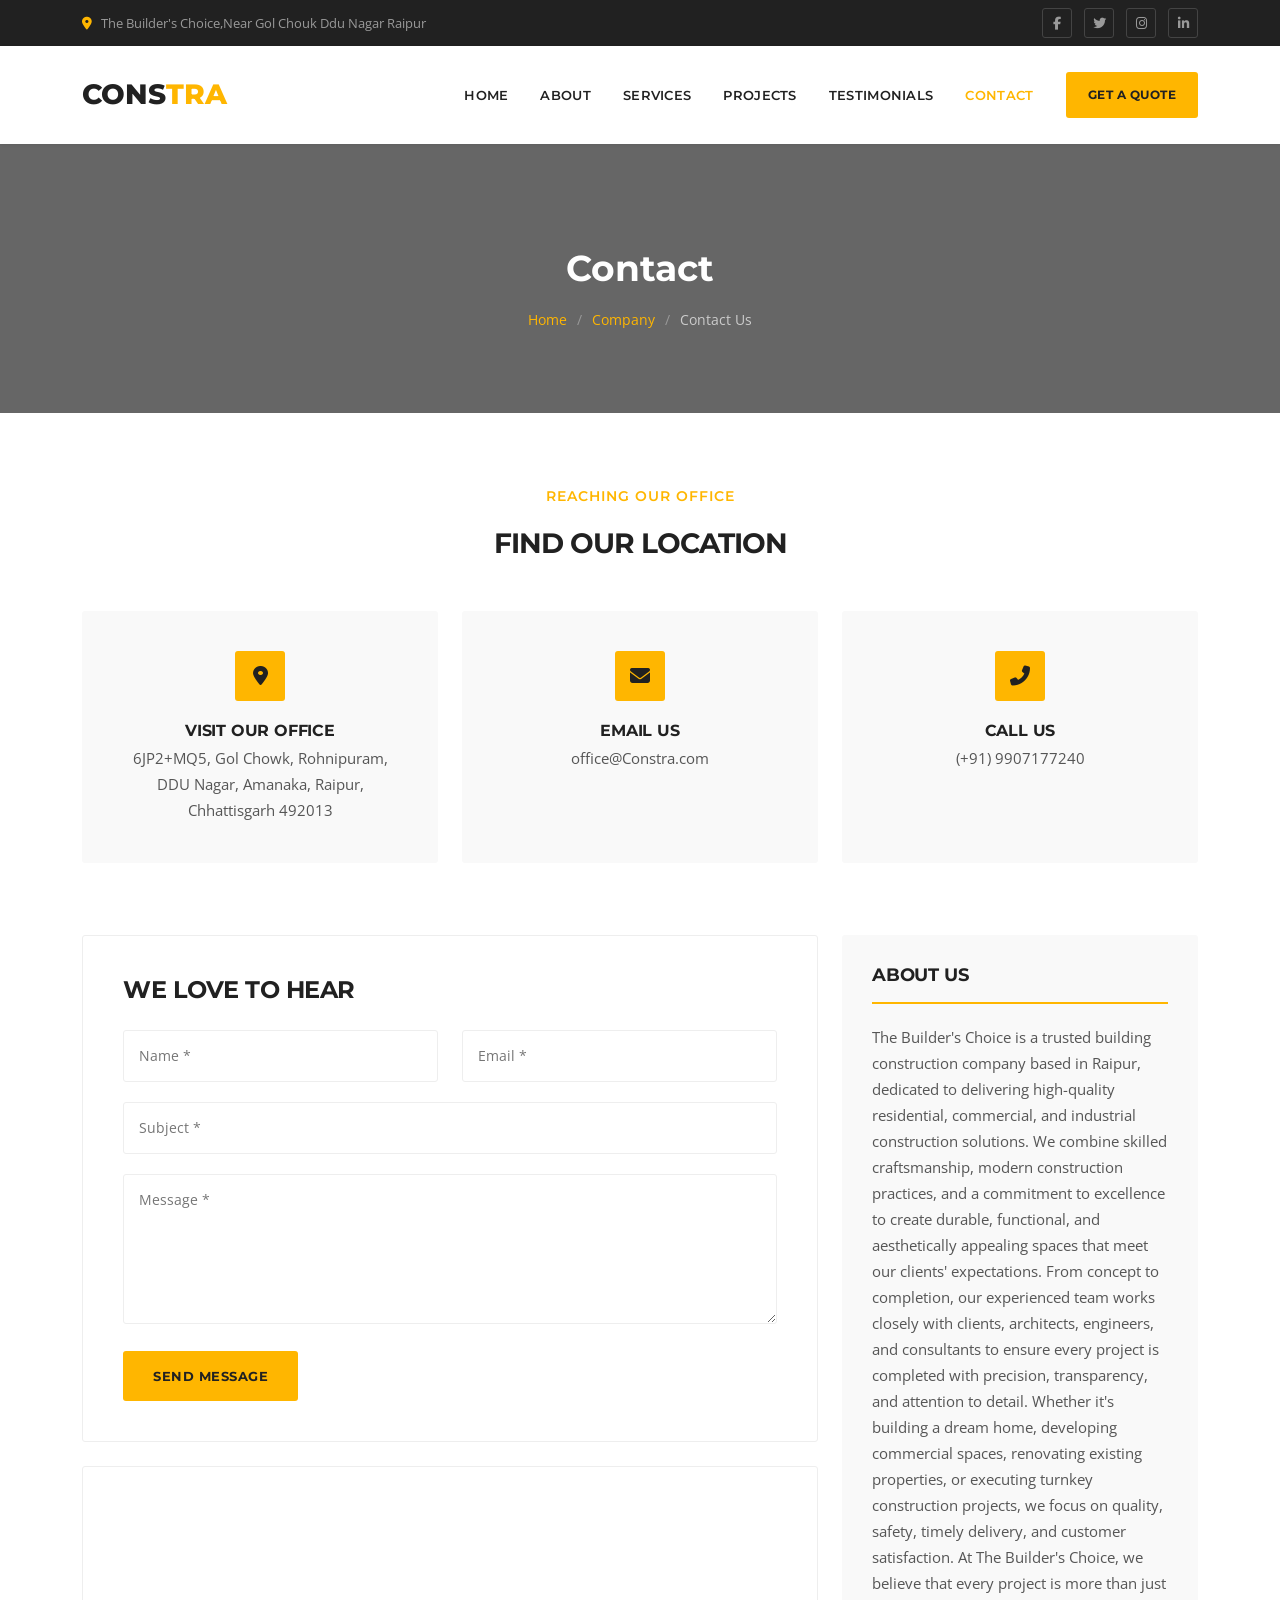
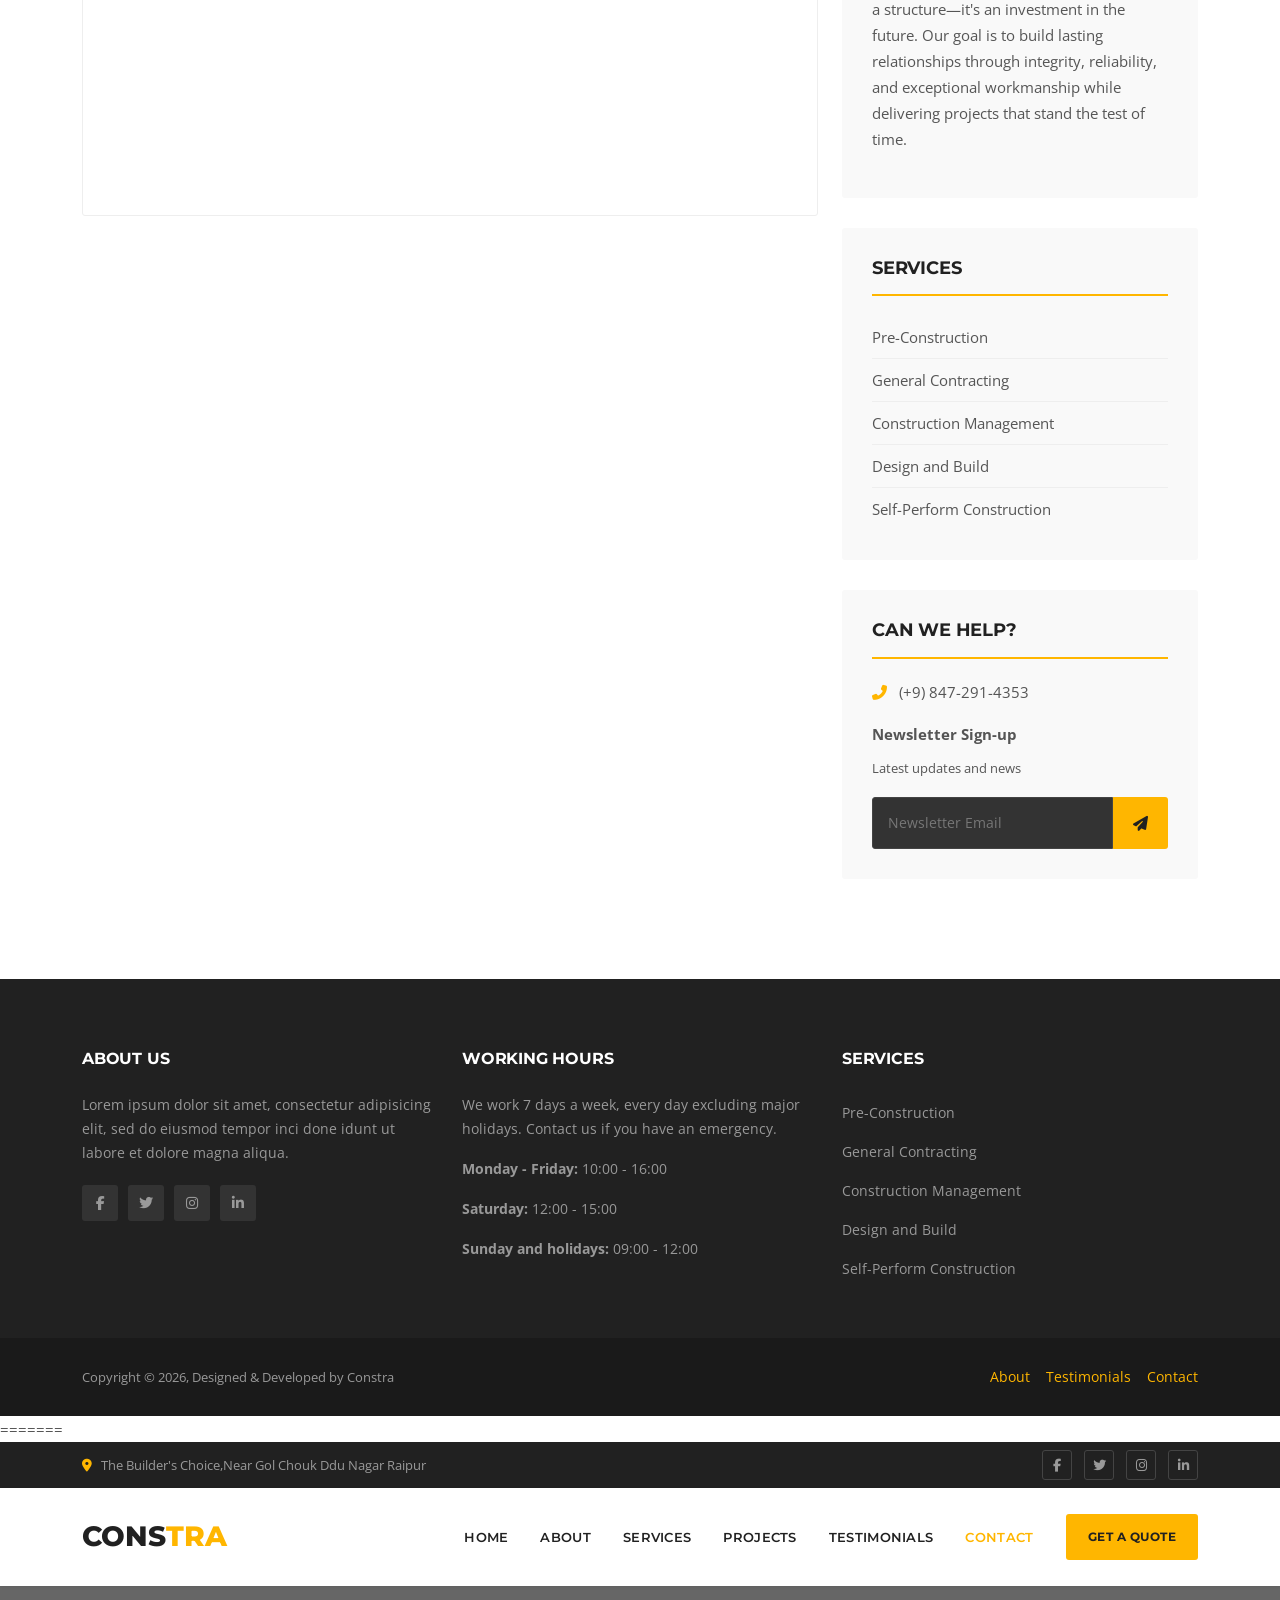
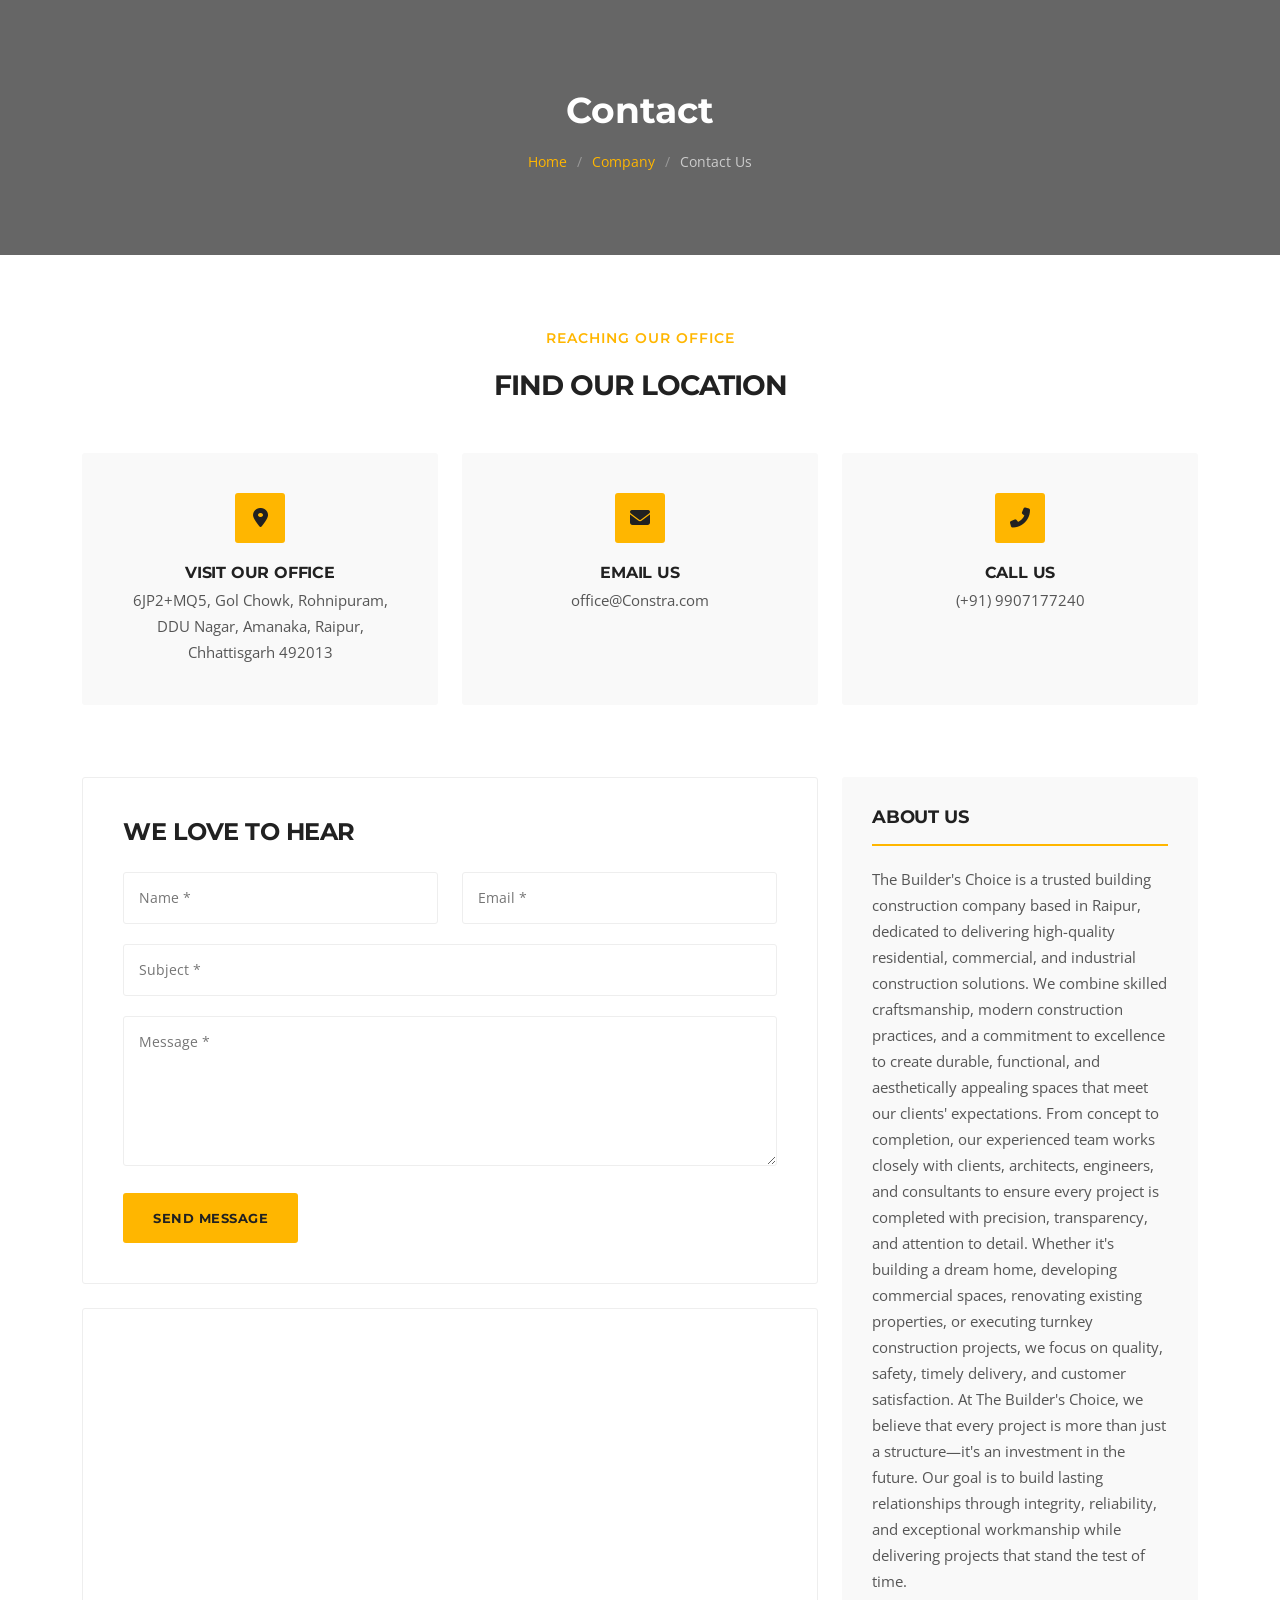
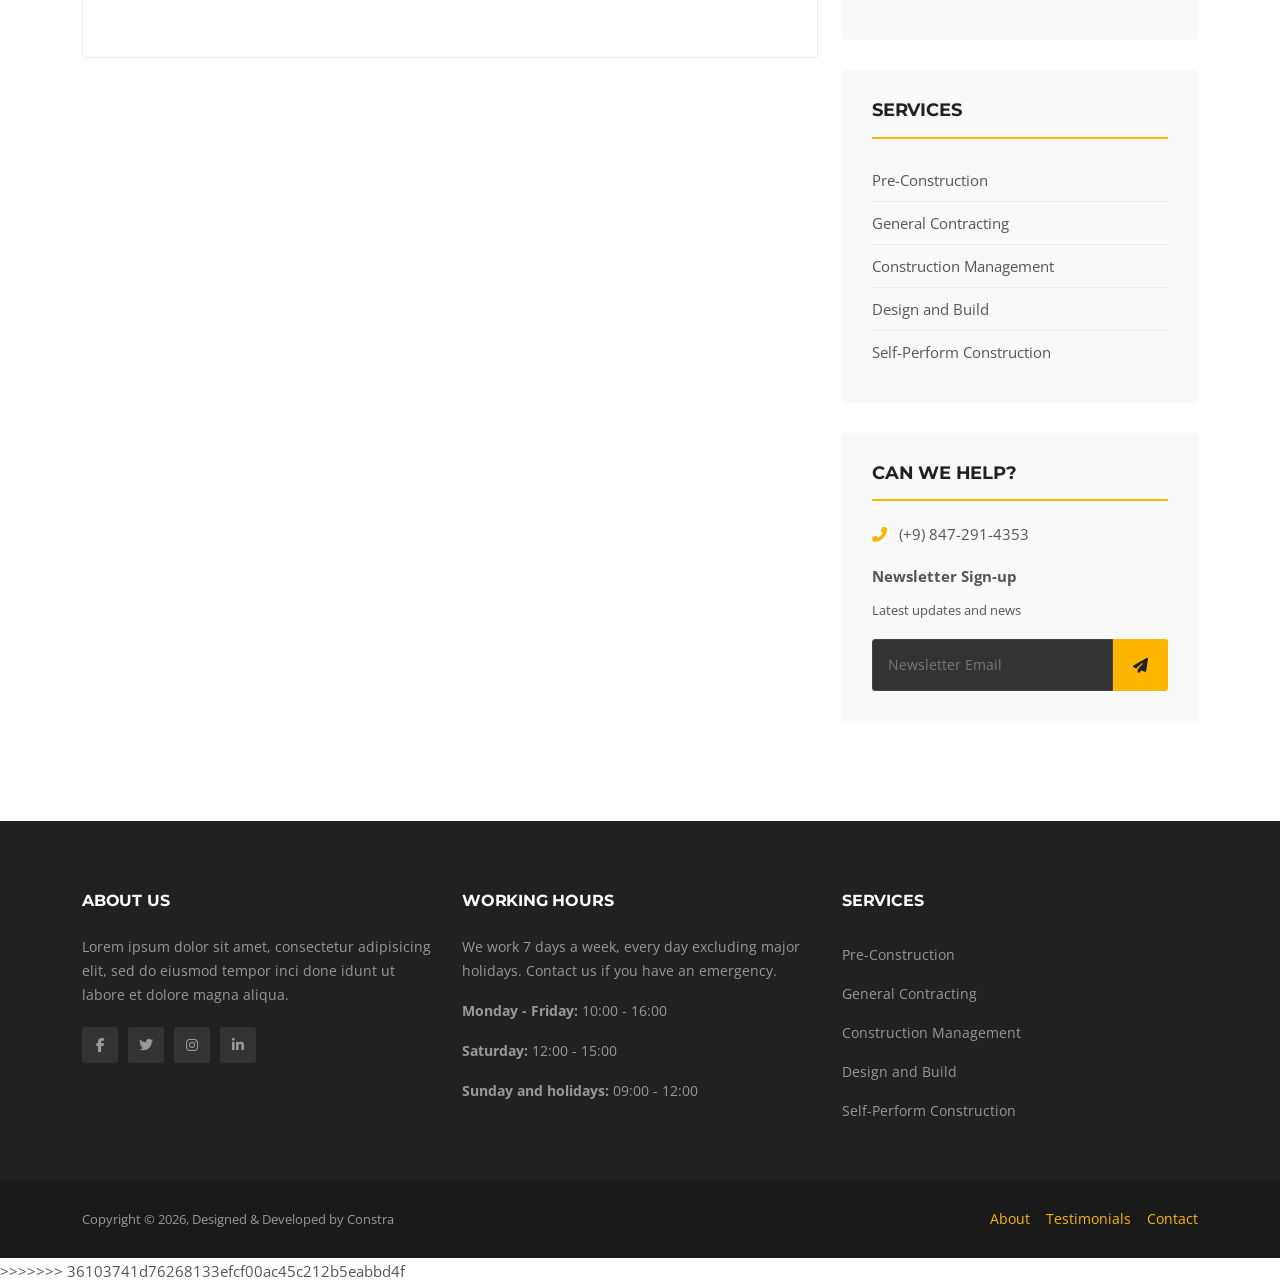
==== contact.html @ 0071c28d "first commit" ====
<!DOCTYPE html>
<html lang="en">
<head>
  <meta charset="UTF-8">
  <meta name="viewport" content="width=device-width, initial-scale=1.0">
  <title>Contact - The Builder's Choice Construction</title>
  <link href="https://cdn.jsdelivr.net/npm/bootstrap@5.3.3/dist/css/bootstrap.min.css" rel="stylesheet">
  <link href="https://cdnjs.cloudflare.com/ajax/libs/font-awesome/6.5.1/css/all.min.css" rel="stylesheet">
  <link href="css/style.css" rel="stylesheet">
</head>
<body>

  <!-- Top Bar -->
  <div class="top-bar">
    <div class="container">
      <div class="row align-items-center">
        <div class="col-md-6">
          <ul class="top-info">
            <li><i class="fas fa-map-marker-alt"></i> The Builder's Choice,Near Gol Chouk Ddu Nagar Raipur </li>
          </ul>
        </div>
        <div class="col-md-6">
          <ul class="top-social">
            <li><a href="#"><i class="fab fa-facebook-f"></i></a></li>
            <li><a href="#"><i class="fab fa-twitter"></i></a></li>
            <li><a href="#"><i class="fab fa-instagram"></i></a></li>
            <li><a href="#"><i class="fab fa-linkedin-in"></i></a></li>
          </ul>
        </div>
      </div>
    </div>
  </div>

  <!-- Header -->
  <header class="site-header">
    <nav class="navbar navbar-expand-lg">
      <div class="container">
        <a class="navbar-brand" href="index.html">
          <span class="logo-text">Cons<span>tra</span></span>
        </a>
        <button class="navbar-toggler" type="button" data-bs-toggle="collapse" data-bs-target="#mainNav">
          <i class="fas fa-bars"></i>
        </button>
        <div class="collapse navbar-collapse" id="mainNav">
          <ul class="navbar-nav ms-auto">
            <li class="nav-item"><a class="nav-link" href="index.html">Home</a></li>
            <li class="nav-item"><a class="nav-link" href="index.html#about">About</a></li>
            <li class="nav-item"><a class="nav-link" href="index.html#services">Services</a></li>
            <li class="nav-item"><a class="nav-link" href="index.html#projects">Projects</a></li>
            <li class="nav-item"><a class="nav-link" href="index.html#testimonials">Testimonials</a></li>
            <li class="nav-item"><a class="nav-link active" href="contact.html">Contact</a></li>
          </ul>
          <div class="header-quote ms-lg-3">
            <a href="contact.html" class="btn-primary-custom">Get A Quote</a>
          </div>
        </div>
      </div>
    </nav>
  </header>

  <!-- Page Banner -->
  <section class="page-banner">
    <div class="container">
      <h1>Contact</h1>
      <ul class="breadcrumb-custom">
        <li><a href="index.html">Home</a></li>
        <li><a href="#">Company</a></li>
        <li>Contact Us</li>
      </ul>
    </div>
  </section>

  <!-- Contact Info Header -->
  <section class="section-padding pb-0">
    <div class="container">
      <div class="section-title">
        <p class="subtitle">Reaching our Office</p>
        <h2>Find Our Location</h2>
      </div>
      <div class="row g-4 mb-5">
        <div class="col-md-4">
          <div class="contact-info-box text-center">
            <div class="contact-info-item flex-column align-items-center">
              <div class="icon"><i class="fas fa-map-marker-alt"></i></div>
              <div>
                <h4>Visit Our Office</h4>
                  <p class="mb-0">6JP2+MQ5, Gol Chowk, Rohnipuram, DDU Nagar, Amanaka, Raipur, Chhattisgarh 492013</p>
              </div>
            </div>
          </div>
        </div>
        <div class="col-md-4">
          <div class="contact-info-box text-center">
            <div class="contact-info-item flex-column align-items-center">
              <div class="icon"><i class="fas fa-envelope"></i></div>
              <div>
                <h4>Email Us</h4>
                <p class="mb-0"><a href="mailto:office@Constra.com">office@Constra.com</a></p>
              </div>
            </div>
          </div>
        </div>
        <div class="col-md-4">
          <div class="contact-info-box text-center">
            <div class="contact-info-item flex-column align-items-center">
              <div class="icon"><i class="fas fa-phone-alt"></i></div>
              <div>
                <h4>Call Us</h4>
                <p class="mb-0"><a href="tel:+919907177240">(+91) 9907177240</a></p>
              </div>
            </div>
          </div>
        </div>
      </div>
    </div>
  </section>

  <!-- Contact Form & Sidebar -->
  <section class="section-padding pt-4">
    <div class="container">
      <div class="row g-4">
        <div class="col-lg-8">
          <div class="contact-form-box">
            <h3>We love to hear</h3>
            <form id="contactForm">
              <div class="form-message"></div>
              <div class="row">
                <div class="col-md-6">
                  <input type="text" name="name" class="form-control-custom" placeholder="Name *" required>
                </div>
                <div class="col-md-6">
                  <input type="email" name="email" class="form-control-custom" placeholder="Email *" required>
                </div>
              </div>
              <input type="text" name="subject" class="form-control-custom" placeholder="Subject *" required>
              <textarea name="message" class="form-control-custom" placeholder="Message *" required></textarea>
              <button type="submit" class="btn-primary-custom">Send Message</button>
            </form>
          </div>
          <div class="map-container mt-4">
            <iframe src="https://www.google.com/maps?q=6JP2%2BMQ5%20Gol%20Chowk%20Raipur&output=embed" allowfullscreen loading="lazy" referrerpolicy="no-referrer-when-downgrade" title="Office Location Map"></iframe>
          </div>
        </div>
        <div class="col-lg-4">
          <div class="sidebar-widget">
            <h4>About Us</h4>
            <p>The Builder's Choice is a trusted building construction company based in Raipur, dedicated to delivering high-quality residential, commercial, and industrial construction solutions. We combine skilled craftsmanship, modern construction practices, and a commitment to excellence to create durable, functional, and aesthetically appealing spaces that meet our clients' expectations.

From concept to completion, our experienced team works closely with clients, architects, engineers, and consultants to ensure every project is completed with precision, transparency, and attention to detail. Whether it's building a dream home, developing commercial spaces, renovating existing properties, or executing turnkey construction projects, we focus on quality, safety, timely delivery, and customer satisfaction.

At The Builder's Choice, we believe that every project is more than just a structure—it's an investment in the future. Our goal is to build lasting relationships through integrity, reliability, and exceptional workmanship while delivering projects that stand the test of time.</p>
          </div>
          <div class="sidebar-widget">
            <h4>Services</h4>
            <ul>
              <li><a href="#">Pre-Construction</a></li>
              <li><a href="#">General Contracting</a></li>
              <li><a href="#">Construction Management</a></li>
              <li><a href="#">Design and Build</a></li>
              <li><a href="#">Self-Perform Construction</a></li>
            </ul>
          </div>
          <div class="sidebar-widget">
            <h4>Can We Help?</h4>
            <p><i class="fas fa-phone-alt" style="color:#ffb600;margin-right:8px;"></i> <a href="tel:+98472914353">(+9) 847-291-4353</a></p>
            <p class="mt-3 mb-2"><strong>Newsletter Sign-up</strong></p>
            <p class="small">Latest updates and news</p>
            <form class="newsletter-form" onsubmit="event.preventDefault(); alert('Thank you for subscribing!');">
              <input type="email" placeholder="Newsletter Email" required>
              <button type="submit"><i class="fas fa-paper-plane"></i></button>
            </form>
          </div>
        </div>
      </div>
    </div>
  </section>

  <!-- Footer -->
  <footer class="site-footer">
    <div class="container">
      <div class="row g-4">
        <div class="col-lg-4">
          <div class="footer-widget">
            <h4>About Us</h4>
            <p>Lorem ipsum dolor sit amet, consectetur adipisicing elit, sed do eiusmod tempor inci done idunt ut labore et dolore magna aliqua.</p>
            <ul class="footer-social">
              <li><a href="#"><i class="fab fa-facebook-f"></i></a></li>
              <li><a href="#"><i class="fab fa-twitter"></i></a></li>
              <li><a href="#"><i class="fab fa-instagram"></i></a></li>
              <li><a href="#"><i class="fab fa-linkedin-in"></i></a></li>
            </ul>
          </div>
        </div>
        <div class="col-lg-4">
          <div class="footer-widget">
            <h4>Working Hours</h4>
            <p>We work 7 days a week, every day excluding major holidays. Contact us if you have an emergency.</p>
            <p><strong>Monday - Friday:</strong> 10:00 - 16:00</p>
            <p><strong>Saturday:</strong> 12:00 - 15:00</p>
            <p><strong>Sunday and holidays:</strong> 09:00 - 12:00</p>
          </div>
        </div>
        <div class="col-lg-4">
          <div class="footer-widget">
            <h4>Services</h4>
            <ul class="footer-links">
              <li><a href="#">Pre-Construction</a></li>
              <li><a href="#">General Contracting</a></li>
              <li><a href="#">Construction Management</a></li>
              <li><a href="#">Design and Build</a></li>
              <li><a href="#">Self-Perform Construction</a></li>
            </ul>
          </div>
        </div>
      </div>
    </div>
    <div class="footer-bottom">
      <div class="container">
        <div class="row align-items-center">
          <div class="col-md-6">
            <p class="mb-0">Copyright &copy; 2026, Designed &amp; Developed by Constra</p>
          </div>
          <div class="col-md-6 text-md-end">
            <ul class="footer-links d-flex justify-content-md-end gap-3 mb-0">
              <li><a href="index.html#about">About</a></li>
              <li><a href="index.html#testimonials">Testimonials</a></li>
              <li><a href="contact.html">Contact</a></li>
            </ul>
          </div>
        </div>
      </div>
    </div>
  </footer>

  <button class="back-to-top" aria-label="Back to top"><i class="fas fa-chevron-up"></i></button>

  <script src="https://cdn.jsdelivr.net/npm/bootstrap@5.3.3/dist/js/bootstrap.bundle.min.js"></script>
  <script src="js/main.js"></script>
</body>
</html>
=======
<!DOCTYPE html>
<html lang="en">
<head>
  <meta charset="UTF-8">
  <meta name="viewport" content="width=device-width, initial-scale=1.0">
  <title>Contact - The Builder's Choice Construction</title>
  <link href="https://cdn.jsdelivr.net/npm/bootstrap@5.3.3/dist/css/bootstrap.min.css" rel="stylesheet">
  <link href="https://cdnjs.cloudflare.com/ajax/libs/font-awesome/6.5.1/css/all.min.css" rel="stylesheet">
  <link href="css/style.css" rel="stylesheet">
</head>
<body>

  <!-- Top Bar -->
  <div class="top-bar">
    <div class="container">
      <div class="row align-items-center">
        <div class="col-md-6">
          <ul class="top-info">
            <li><i class="fas fa-map-marker-alt"></i> The Builder's Choice,Near Gol Chouk Ddu Nagar Raipur </li>
          </ul>
        </div>
        <div class="col-md-6">
          <ul class="top-social">
            <li><a href="#"><i class="fab fa-facebook-f"></i></a></li>
            <li><a href="#"><i class="fab fa-twitter"></i></a></li>
            <li><a href="#"><i class="fab fa-instagram"></i></a></li>
            <li><a href="#"><i class="fab fa-linkedin-in"></i></a></li>
          </ul>
        </div>
      </div>
    </div>
  </div>

  <!-- Header -->
  <header class="site-header">
    <nav class="navbar navbar-expand-lg">
      <div class="container">
        <a class="navbar-brand" href="index.html">
          <span class="logo-text">Cons<span>tra</span></span>
        </a>
        <button class="navbar-toggler" type="button" data-bs-toggle="collapse" data-bs-target="#mainNav">
          <i class="fas fa-bars"></i>
        </button>
        <div class="collapse navbar-collapse" id="mainNav">
          <ul class="navbar-nav ms-auto">
            <li class="nav-item"><a class="nav-link" href="index.html">Home</a></li>
            <li class="nav-item"><a class="nav-link" href="index.html#about">About</a></li>
            <li class="nav-item"><a class="nav-link" href="index.html#services">Services</a></li>
            <li class="nav-item"><a class="nav-link" href="index.html#projects">Projects</a></li>
            <li class="nav-item"><a class="nav-link" href="index.html#testimonials">Testimonials</a></li>
            <li class="nav-item"><a class="nav-link active" href="contact.html">Contact</a></li>
          </ul>
          <div class="header-quote ms-lg-3">
            <a href="contact.html" class="btn-primary-custom">Get A Quote</a>
          </div>
        </div>
      </div>
    </nav>
  </header>

  <!-- Page Banner -->
  <section class="page-banner">
    <div class="container">
      <h1>Contact</h1>
      <ul class="breadcrumb-custom">
        <li><a href="index.html">Home</a></li>
        <li><a href="#">Company</a></li>
        <li>Contact Us</li>
      </ul>
    </div>
  </section>

  <!-- Contact Info Header -->
  <section class="section-padding pb-0">
    <div class="container">
      <div class="section-title">
        <p class="subtitle">Reaching our Office</p>
        <h2>Find Our Location</h2>
      </div>
      <div class="row g-4 mb-5">
        <div class="col-md-4">
          <div class="contact-info-box text-center">
            <div class="contact-info-item flex-column align-items-center">
              <div class="icon"><i class="fas fa-map-marker-alt"></i></div>
              <div>
                <h4>Visit Our Office</h4>
                  <p class="mb-0">6JP2+MQ5, Gol Chowk, Rohnipuram, DDU Nagar, Amanaka, Raipur, Chhattisgarh 492013</p>
              </div>
            </div>
          </div>
        </div>
        <div class="col-md-4">
          <div class="contact-info-box text-center">
            <div class="contact-info-item flex-column align-items-center">
              <div class="icon"><i class="fas fa-envelope"></i></div>
              <div>
                <h4>Email Us</h4>
                <p class="mb-0"><a href="mailto:office@Constra.com">office@Constra.com</a></p>
              </div>
            </div>
          </div>
        </div>
        <div class="col-md-4">
          <div class="contact-info-box text-center">
            <div class="contact-info-item flex-column align-items-center">
              <div class="icon"><i class="fas fa-phone-alt"></i></div>
              <div>
                <h4>Call Us</h4>
                <p class="mb-0"><a href="tel:+919907177240">(+91) 9907177240</a></p>
              </div>
            </div>
          </div>
        </div>
      </div>
    </div>
  </section>

  <!-- Contact Form & Sidebar -->
  <section class="section-padding pt-4">
    <div class="container">
      <div class="row g-4">
        <div class="col-lg-8">
          <div class="contact-form-box">
            <h3>We love to hear</h3>
            <form id="contactForm">
              <div class="form-message"></div>
              <div class="row">
                <div class="col-md-6">
                  <input type="text" name="name" class="form-control-custom" placeholder="Name *" required>
                </div>
                <div class="col-md-6">
                  <input type="email" name="email" class="form-control-custom" placeholder="Email *" required>
                </div>
              </div>
              <input type="text" name="subject" class="form-control-custom" placeholder="Subject *" required>
              <textarea name="message" class="form-control-custom" placeholder="Message *" required></textarea>
              <button type="submit" class="btn-primary-custom">Send Message</button>
            </form>
          </div>
          <div class="map-container mt-4">
            <iframe src="https://www.google.com/maps?q=6JP2%2BMQ5%20Gol%20Chowk%20Raipur&output=embed" allowfullscreen loading="lazy" referrerpolicy="no-referrer-when-downgrade" title="Office Location Map"></iframe>
          </div>
        </div>
        <div class="col-lg-4">
          <div class="sidebar-widget">
            <h4>About Us</h4>
            <p>The Builder's Choice is a trusted building construction company based in Raipur, dedicated to delivering high-quality residential, commercial, and industrial construction solutions. We combine skilled craftsmanship, modern construction practices, and a commitment to excellence to create durable, functional, and aesthetically appealing spaces that meet our clients' expectations.

From concept to completion, our experienced team works closely with clients, architects, engineers, and consultants to ensure every project is completed with precision, transparency, and attention to detail. Whether it's building a dream home, developing commercial spaces, renovating existing properties, or executing turnkey construction projects, we focus on quality, safety, timely delivery, and customer satisfaction.

At The Builder's Choice, we believe that every project is more than just a structure—it's an investment in the future. Our goal is to build lasting relationships through integrity, reliability, and exceptional workmanship while delivering projects that stand the test of time.</p>
          </div>
          <div class="sidebar-widget">
            <h4>Services</h4>
            <ul>
              <li><a href="#">Pre-Construction</a></li>
              <li><a href="#">General Contracting</a></li>
              <li><a href="#">Construction Management</a></li>
              <li><a href="#">Design and Build</a></li>
              <li><a href="#">Self-Perform Construction</a></li>
            </ul>
          </div>
          <div class="sidebar-widget">
            <h4>Can We Help?</h4>
            <p><i class="fas fa-phone-alt" style="color:#ffb600;margin-right:8px;"></i> <a href="tel:+98472914353">(+9) 847-291-4353</a></p>
            <p class="mt-3 mb-2"><strong>Newsletter Sign-up</strong></p>
            <p class="small">Latest updates and news</p>
            <form class="newsletter-form" onsubmit="event.preventDefault(); alert('Thank you for subscribing!');">
              <input type="email" placeholder="Newsletter Email" required>
              <button type="submit"><i class="fas fa-paper-plane"></i></button>
            </form>
          </div>
        </div>
      </div>
    </div>
  </section>

  <!-- Footer -->
  <footer class="site-footer">
    <div class="container">
      <div class="row g-4">
        <div class="col-lg-4">
          <div class="footer-widget">
            <h4>About Us</h4>
            <p>Lorem ipsum dolor sit amet, consectetur adipisicing elit, sed do eiusmod tempor inci done idunt ut labore et dolore magna aliqua.</p>
            <ul class="footer-social">
              <li><a href="#"><i class="fab fa-facebook-f"></i></a></li>
              <li><a href="#"><i class="fab fa-twitter"></i></a></li>
              <li><a href="#"><i class="fab fa-instagram"></i></a></li>
              <li><a href="#"><i class="fab fa-linkedin-in"></i></a></li>
            </ul>
          </div>
        </div>
        <div class="col-lg-4">
          <div class="footer-widget">
            <h4>Working Hours</h4>
            <p>We work 7 days a week, every day excluding major holidays. Contact us if you have an emergency.</p>
            <p><strong>Monday - Friday:</strong> 10:00 - 16:00</p>
            <p><strong>Saturday:</strong> 12:00 - 15:00</p>
            <p><strong>Sunday and holidays:</strong> 09:00 - 12:00</p>
          </div>
        </div>
        <div class="col-lg-4">
          <div class="footer-widget">
            <h4>Services</h4>
            <ul class="footer-links">
              <li><a href="#">Pre-Construction</a></li>
              <li><a href="#">General Contracting</a></li>
              <li><a href="#">Construction Management</a></li>
              <li><a href="#">Design and Build</a></li>
              <li><a href="#">Self-Perform Construction</a></li>
            </ul>
          </div>
        </div>
      </div>
    </div>
    <div class="footer-bottom">
      <div class="container">
        <div class="row align-items-center">
          <div class="col-md-6">
            <p class="mb-0">Copyright &copy; 2026, Designed &amp; Developed by Constra</p>
          </div>
          <div class="col-md-6 text-md-end">
            <ul class="footer-links d-flex justify-content-md-end gap-3 mb-0">
              <li><a href="index.html#about">About</a></li>
              <li><a href="index.html#testimonials">Testimonials</a></li>
              <li><a href="contact.html">Contact</a></li>
            </ul>
          </div>
        </div>
      </div>
    </div>
  </footer>

  <button class="back-to-top" aria-label="Back to top"><i class="fas fa-chevron-up"></i></button>

  <script src="https://cdn.jsdelivr.net/npm/bootstrap@5.3.3/dist/js/bootstrap.bundle.min.js"></script>
  <script src="js/main.js"></script>
</body>
</html>
>>>>>>> 36103741d76268133efcf00ac45c212b5eabbd4f
---- css/style.css ----
/**
 * Constra-inspired Construction Website
 * Theme colors: #ffb600 (primary), #212121 (dark)
 */

@import url('https://fonts.googleapis.com/css2?family=Montserrat:wght@400;500;600;700;800&family=Open+Sans:wght@400;600;700&display=swap');

:root {
  --primary: #ffb600;
  --primary-dark: #e6a400;
  --dark: #212121;
  --text: #555;
  --light-bg: #f9f9f9;
  --border: #eee;
}

* {
  margin: 0;
  padding: 0;
  box-sizing: border-box;
}

html {
  scroll-behavior: smooth;
}

body {
  font-family: 'Open Sans', sans-serif;
  font-size: 15px;
  line-height: 26px;
  color: var(--text);
  background: #fff;
  overflow-x: hidden;
}

h1, h2, h3, h4, h5, h6 {
  font-family: 'Montserrat', sans-serif;
  color: var(--dark);
  font-weight: 700;
}

h1 { font-size: 36px; line-height: 48px; }
h2 { font-size: 28px; line-height: 36px; text-transform: uppercase; letter-spacing: -1px; }
h3 { font-size: 24px; text-transform: uppercase; letter-spacing: -0.5px; margin-bottom: 20px; }
h4 { font-size: 18px; text-transform: uppercase; letter-spacing: -0.2px; }

a {
  color: inherit;
  text-decoration: none;
  transition: 0.2s ease;
}

a:hover { color: var(--primary); }

.section-padding { padding: 70px 0; }
.solid-bg { background: var(--light-bg); }

.section-title {
  text-align: center;
  margin-bottom: 50px;
}

.section-title h2 {
  margin-bottom: 8px;
}

.section-title .subtitle {
  color: var(--primary);
  font-family: 'Montserrat', sans-serif;
  font-weight: 600;
  text-transform: uppercase;
  font-size: 14px;
  letter-spacing: 1px;
}

/* Buttons */
.btn-primary-custom {
  background: var(--primary);
  color: var(--dark);
  border: none;
  padding: 12px 30px;
  font-family: 'Montserrat', sans-serif;
  font-weight: 700;
  text-transform: uppercase;
  font-size: 13px;
  letter-spacing: 0.5px;
  border-radius: 3px;
  transition: 0.3s;
  display: inline-block;
}

.btn-primary-custom:hover {
  background: var(--dark);
  color: #fff;
}

.btn-outline-custom {
  background: transparent;
  color: #fff;
  border: 2px solid #fff;
  padding: 12px 30px;
  font-family: 'Montserrat', sans-serif;
  font-weight: 700;
  text-transform: uppercase;
  font-size: 13px;
  border-radius: 3px;
  transition: 0.3s;
  display: inline-block;
}

.btn-outline-custom:hover {
  background: var(--primary);
  border-color: var(--primary);
  color: var(--dark);
}

/* Top Bar */
.top-bar {
  background: var(--dark);
  color: #999;
  font-size: 13px;
  padding: 8px 0;
}

.top-bar a { color: #ccc; }
.top-bar a:hover { color: var(--primary); }

.top-info {
  list-style: none;
  display: flex;
  flex-wrap: wrap;
  gap: 20px;
  margin: 0;
  padding: 0;
}

.top-info li i {
  color: var(--primary);
  margin-right: 6px;
}

.top-social {
  list-style: none;
  display: flex;
  gap: 12px;
  margin: 0;
  padding: 0;
  justify-content: flex-end;
}

.top-social a {
  color: #999;
  width: 30px;
  height: 30px;
  display: flex;
  align-items: center;
  justify-content: center;
  border: 1px solid #444;
  border-radius: 3px;
  font-size: 13px;
}

.top-social a:hover {
  background: var(--primary);
  border-color: var(--primary);
  color: var(--dark);
}

/* Header / Navigation */
.site-header {
  background: #fff;
  box-shadow: 0 1px 3px rgba(0,0,0,0.08);
  position: sticky;
  top: 0;
  z-index: 1000;
}

.site-header.scrolled {
  box-shadow: 0 2px 15px rgba(0,0,0,0.1);
}

.navbar-brand img,
.navbar-brand .logo-text {
  font-family: 'Montserrat', sans-serif;
  font-size: 28px;
  font-weight: 800;
  color: var(--dark);
  text-transform: uppercase;
}

.navbar-brand .logo-text span {
  color: var(--primary);
}

.navbar-nav .nav-link {
  font-family: 'Montserrat', sans-serif;
  font-weight: 600;
  font-size: 13px;
  text-transform: uppercase;
  color: var(--dark) !important;
  padding: 28px 16px !important;
  letter-spacing: 0.3px;
}

.navbar-nav .nav-link:hover,
.navbar-nav .nav-link.active {
  color: var(--primary) !important;
}

.navbar-toggler {
  border: none;
  padding: 8px;
}

.navbar-toggler:focus { box-shadow: none; }

.header-quote .btn-primary-custom {
  padding: 10px 22px;
  font-size: 12px;
}

/* Hero Banner */
.hero-banner {
  position: relative;
  min-height: 650px;
  display: flex;
  align-items: center;
  background: linear-gradient(rgba(0,0,0,0.55), rgba(0,0,0,0.55)),
    url('https://images.unsplash.com/photo-1504307651254-35680f356dfd?w=1920&q=80') center/cover no-repeat;
}

.hero-content {
  color: #fff;
  max-width: 700px;
}

.hero-content .subtitle {
  color: var(--primary);
  font-family: 'Montserrat', sans-serif;
  font-weight: 600;
  text-transform: uppercase;
  font-size: 16px;
  margin-bottom: 10px;
}

.hero-content h1 {
  color: #fff;
  font-size: 48px;
  line-height: 58px;
  margin-bottom: 25px;
}

.hero-content h1 span {
  color: var(--primary);
}

.hero-buttons {
  display: flex;
  gap: 15px;
  flex-wrap: wrap;
  margin-top: 30px;
}

/* Intro Box */
.intro-box {
  background: var(--primary);
  padding: 40px;
  margin-top: -80px;
  position: relative;
  z-index: 10;
  border-radius: 3px;
}

.intro-box h3 {
  color: var(--dark);
  margin-bottom: 15px;
}

.intro-box p {
  color: var(--dark);
  margin-bottom: 0;
}

/* Services */
.service-item {
  text-align: center;
  padding: 40px 25px;
  background: #fff;
  border: 1px solid var(--border);
  border-radius: 3px;
  transition: 0.3s;
  height: 100%;
}

.service-item:hover {
  box-shadow: 0 10px 30px rgba(0,0,0,0.1);
  border-color: var(--primary);
  transform: translateY(-5px);
}

.service-icon {
  width: 70px;
  height: 70px;
  background: var(--light-bg);
  border-radius: 50%;
  display: flex;
  align-items: center;
  justify-content: center;
  margin: 0 auto 20px;
  font-size: 28px;
  color: var(--primary);
  transition: 0.3s;
}

.service-item:hover .service-icon {
  background: var(--primary);
  color: var(--dark);
}

.service-item h4 {
  margin-bottom: 12px;
}

/* About Section */
.about-img {
  border-radius: 3px;
  overflow: hidden;
  position: relative;
}

.about-img img {
  width: 100%;
  height: 400px;
  object-fit: cover;
}

.about-img .experience-badge {
  position: absolute;
  bottom: 30px;
  right: -20px;
  background: var(--primary);
  color: var(--dark);
  padding: 25px 30px;
  text-align: center;
  font-family: 'Montserrat', sans-serif;
}

.about-img .experience-badge .number {
  font-size: 36px;
  font-weight: 800;
  display: block;
  line-height: 1;
}

.about-img .experience-badge .text {
  font-size: 13px;
  font-weight: 600;
  text-transform: uppercase;
}

.about-list {
  list-style: none;
  padding: 0;
  margin: 20px 0;
}

.about-list li {
  padding: 8px 0;
  padding-left: 30px;
  position: relative;
}

.about-list li::before {
  content: '\f00c';
  font-family: 'Font Awesome 6 Free';
  font-weight: 900;
  position: absolute;
  left: 0;
  color: var(--primary);
}

/* Stats Counter */
.stats-section {
  background: linear-gradient(rgba(33,33,33,0.92), rgba(33,33,33,0.92)),
    url('https://images.unsplash.com/photo-1541888946425-d81bb19240f5?w=1920&q=80') center/cover fixed;
  color: #fff;
  padding: 70px 0;
}

.stat-item {
  text-align: center;
  padding: 20px;
}

.stat-item .counter {
  font-family: 'Montserrat', sans-serif;
  font-size: 48px;
  font-weight: 800;
  color: var(--primary);
  line-height: 1;
  margin-bottom: 10px;
}

.stat-item h4 {
  color: #fff;
  font-size: 16px;
  margin: 0;
}

/* Projects */
.project-item {
  position: relative;
  overflow: hidden;
  border-radius: 3px;
  margin-bottom: 30px;
}

.project-item img {
  width: 100%;
  height: 280px;
  object-fit: cover;
  transition: 0.5s;
}

.project-item:hover img {
  transform: scale(1.1);
}

.project-overlay {
  position: absolute;
  bottom: 0;
  left: 0;
  right: 0;
  background: linear-gradient(transparent, rgba(0,0,0,0.85));
  padding: 30px 20px 20px;
  color: #fff;
  transform: translateY(20px);
  opacity: 0;
  transition: 0.3s;
}

.project-item:hover .project-overlay {
  transform: translateY(0);
  opacity: 1;
}

.project-overlay h4 {
  color: #fff;
  margin-bottom: 5px;
  font-size: 16px;
}

.project-overlay span {
  color: var(--primary);
  font-size: 13px;
}

.project-filters {
  text-align: center;
  margin-bottom: 40px;
}

.project-filters button {
  background: none;
  border: 1px solid var(--border);
  padding: 8px 20px;
  margin: 4px;
  font-family: 'Montserrat', sans-serif;
  font-size: 12px;
  font-weight: 600;
  text-transform: uppercase;
  cursor: pointer;
  border-radius: 3px;
  transition: 0.3s;
}

.project-filters button.active,
.project-filters button:hover {
  background: var(--primary);
  border-color: var(--primary);
  color: var(--dark);
}

/* Testimonials */
.testimonial-item {
  background: #fff;
  padding: 40px;
  border-radius: 3px;
  border: 1px solid var(--border);
  text-align: center;
  height: 100%;
}

.testimonial-item .quote-icon {
  font-size: 36px;
  color: var(--primary);
  margin-bottom: 20px;
}

.testimonial-item p {
  font-style: italic;
  margin-bottom: 25px;
}

.testimonial-author {
  display: flex;
  align-items: center;
  justify-content: center;
  gap: 15px;
}

.testimonial-author img {
  width: 60px;
  height: 60px;
  border-radius: 50%;
  object-fit: cover;
}

.testimonial-author h5 {
  margin: 0;
  font-size: 16px;
  text-transform: none;
}

.testimonial-author span {
  font-size: 13px;
  color: #999;
}

/* CTA Section */
.cta-section {
  background: var(--primary);
  padding: 60px 0;
}

.cta-section h3 {
  color: var(--dark);
  margin-bottom: 10px;
}

.cta-section p {
  color: var(--dark);
  margin-bottom: 0;
}

/* Page Banner */
.page-banner {
  background: linear-gradient(rgba(0,0,0,0.6), rgba(0,0,0,0.6)),
    url('https://images.unsplash.com/photo-1503387762-592deb58ef4e?w=1920&q=80') center/cover no-repeat;
  padding: 100px 0 80px;
  text-align: center;
  color: #fff;
}

.page-banner h1 {
  color: #fff;
  margin-bottom: 15px;
}

.breadcrumb-custom {
  list-style: none;
  display: flex;
  justify-content: center;
  gap: 10px;
  padding: 0;
  margin: 0;
  font-size: 14px;
}

.breadcrumb-custom li::after {
  content: '/';
  margin-left: 10px;
  color: #999;
}

.breadcrumb-custom li:last-child::after { display: none; }

.breadcrumb-custom a { color: var(--primary); }
.breadcrumb-custom li:last-child { color: #ccc; }

/* Contact Page */
.contact-info-box {
  background: var(--light-bg);
  padding: 40px;
  border-radius: 3px;
  height: 100%;
}

.contact-info-item {
  display: flex;
  gap: 20px;
  margin-bottom: 30px;
}

.contact-info-item:last-child { margin-bottom: 0; }

.contact-info-item .icon {
  width: 50px;
  height: 50px;
  background: var(--primary);
  color: var(--dark);
  display: flex;
  align-items: center;
  justify-content: center;
  border-radius: 3px;
  font-size: 20px;
  flex-shrink: 0;
}

.contact-info-item h4 {
  margin-bottom: 5px;
  font-size: 16px;
}

.contact-form-box {
  background: #fff;
  padding: 40px;
  border: 1px solid var(--border);
  border-radius: 3px;
}

.contact-form-box h3 {
  margin-bottom: 25px;
}

.form-control-custom {
  width: 100%;
  padding: 12px 15px;
  border: 1px solid var(--border);
  border-radius: 3px;
  font-family: 'Open Sans', sans-serif;
  font-size: 14px;
  margin-bottom: 20px;
  transition: 0.3s;
}

.form-control-custom:focus {
  outline: none;
  border-color: var(--primary);
  box-shadow: 0 0 0 3px rgba(255,182,0,0.15);
}

textarea.form-control-custom {
  min-height: 150px;
  resize: vertical;
}

.map-container {
  border-radius: 3px;
  overflow: hidden;
  height: 350px;
  border: 1px solid var(--border);
}

.map-container iframe {
  width: 100%;
  height: 100%;
  border: 0;
}

.form-message {
  padding: 12px 15px;
  border-radius: 3px;
  margin-bottom: 20px;
  display: none;
}

.form-message.success {
  background: #d4edda;
  color: #155724;
  border: 1px solid #c3e6cb;
  display: block;
}

.form-message.error {
  background: #f8d7da;
  color: #721c24;
  border: 1px solid #f5c6cb;
  display: block;
}

/* Sidebar Widget */
.sidebar-widget {
  background: var(--light-bg);
  padding: 30px;
  margin-bottom: 30px;
  border-radius: 3px;
}

.sidebar-widget h4 {
  margin-bottom: 20px;
  padding-bottom: 15px;
  border-bottom: 2px solid var(--primary);
}

.sidebar-widget ul {
  list-style: none;
  padding: 0;
  margin: 0;
}

.sidebar-widget ul li {
  padding: 8px 0;
  border-bottom: 1px solid var(--border);
}

.sidebar-widget ul li:last-child { border-bottom: none; }

.sidebar-widget ul li a:hover { color: var(--primary); }

.working-hours p {
  margin-bottom: 8px;
  font-size: 14px;
}

.working-hours strong {
  color: var(--dark);
}

/* Footer */
.site-footer {
  background: var(--dark);
  color: #999;
  padding-top: 70px;
}

.footer-widget h4 {
  color: #fff;
  margin-bottom: 25px;
  font-size: 16px;
}

.footer-widget p {
  font-size: 14px;
  line-height: 24px;
}

.footer-links {
  list-style: none;
  padding: 0;
  margin: 0;
}

.footer-links li {
  padding: 6px 0;
}

.footer-links a {
  color: #999;
  font-size: 14px;
}

.footer-links a:hover { color: var(--primary); }

.footer-social {
  list-style: none;
  display: flex;
  gap: 10px;
  padding: 0;
  margin-top: 20px;
}

.footer-social a {
  width: 36px;
  height: 36px;
  background: #333;
  display: flex;
  align-items: center;
  justify-content: center;
  border-radius: 3px;
  color: #999;
  font-size: 14px;
}

.footer-social a:hover {
  background: var(--primary);
  color: var(--dark);
}

.footer-bottom {
  background: #1a1a1a;
  padding: 20px 0;
  margin-top: 50px;
  font-size: 13px;
}

.footer-bottom a { color: var(--primary); }

/* Back to Top */
.back-to-top {
  position: fixed;
  bottom: 30px;
  right: 30px;
  width: 45px;
  height: 45px;
  background: var(--primary);
  color: var(--dark);
  border: none;
  border-radius: 3px;
  font-size: 18px;
  cursor: pointer;
  opacity: 0;
  visibility: hidden;
  transition: 0.3s;
  z-index: 999;
  display: flex;
  align-items: center;
  justify-content: center;
}

.back-to-top.visible {
  opacity: 1;
  visibility: visible;
}

.back-to-top:hover {
  background: var(--dark);
  color: #fff;
}

/* Newsletter */
.newsletter-form {
  display: flex;
  gap: 0;
}

.newsletter-form input {
  flex: 1;
  padding: 12px 15px;
  border: 1px solid #444;
  background: #333;
  color: #fff;
  border-radius: 3px 0 0 3px;
  font-size: 14px;
}

.newsletter-form input::placeholder { color: #777; }

.newsletter-form button {
  background: var(--primary);
  border: none;
  padding: 12px 20px;
  color: var(--dark);
  font-weight: 700;
  border-radius: 0 3px 3px 0;
  cursor: pointer;
  transition: 0.3s;
}

.newsletter-form button:hover {
  background: #fff;
}

/* Responsive */
@media (max-width: 991px) {
  .hero-content h1 { font-size: 36px; line-height: 44px; }
  .intro-box { margin-top: 30px; }
  .navbar-nav .nav-link { padding: 12px 16px !important; }
  .header-quote { margin-top: 10px; margin-bottom: 15px; }
  .about-img .experience-badge { right: 10px; bottom: 10px; }
}

@media (max-width: 767px) {
  .hero-banner { min-height: 500px; }
  .hero-content h1 { font-size: 28px; line-height: 36px; }
  .section-padding { padding: 50px 0; }
  .stat-item .counter { font-size: 36px; }
  .contact-form-box, .contact-info-box { padding: 25px; }
  .top-bar { text-align: center; }
  .top-social { justify-content: center; margin-top: 8px; }
}

/* Drawing and Contract additions */
.drawing-card .small { color: #666; font-size: 14px; }
.drawing-card svg { border-radius: 4px; }
.contract-template { background: #fff; border: 1px solid var(--border); padding: 30px; border-radius: 4px; }
.contract-template h3 { margin-top: 0; }
.contract-actions { text-align: center; margin-top: 18px; }
.contract-note { font-size: 13px; color: #666; margin-top: 10px; }
---- css/style.css ----
/**
 * Constra-inspired Construction Website
 * Theme colors: #ffb600 (primary), #212121 (dark)
 */

@import url('https://fonts.googleapis.com/css2?family=Montserrat:wght@400;500;600;700;800&family=Open+Sans:wght@400;600;700&display=swap');

:root {
  --primary: #ffb600;
  --primary-dark: #e6a400;
  --dark: #212121;
  --text: #555;
  --light-bg: #f9f9f9;
  --border: #eee;
}

* {
  margin: 0;
  padding: 0;
  box-sizing: border-box;
}

html {
  scroll-behavior: smooth;
}

body {
  font-family: 'Open Sans', sans-serif;
  font-size: 15px;
  line-height: 26px;
  color: var(--text);
  background: #fff;
  overflow-x: hidden;
}

h1, h2, h3, h4, h5, h6 {
  font-family: 'Montserrat', sans-serif;
  color: var(--dark);
  font-weight: 700;
}

h1 { font-size: 36px; line-height: 48px; }
h2 { font-size: 28px; line-height: 36px; text-transform: uppercase; letter-spacing: -1px; }
h3 { font-size: 24px; text-transform: uppercase; letter-spacing: -0.5px; margin-bottom: 20px; }
h4 { font-size: 18px; text-transform: uppercase; letter-spacing: -0.2px; }

a {
  color: inherit;
  text-decoration: none;
  transition: 0.2s ease;
}

a:hover { color: var(--primary); }

.section-padding { padding: 70px 0; }
.solid-bg { background: var(--light-bg); }

.section-title {
  text-align: center;
  margin-bottom: 50px;
}

.section-title h2 {
  margin-bottom: 8px;
}

.section-title .subtitle {
  color: var(--primary);
  font-family: 'Montserrat', sans-serif;
  font-weight: 600;
  text-transform: uppercase;
  font-size: 14px;
  letter-spacing: 1px;
}

/* Buttons */
.btn-primary-custom {
  background: var(--primary);
  color: var(--dark);
  border: none;
  padding: 12px 30px;
  font-family: 'Montserrat', sans-serif;
  font-weight: 700;
  text-transform: uppercase;
  font-size: 13px;
  letter-spacing: 0.5px;
  border-radius: 3px;
  transition: 0.3s;
  display: inline-block;
}

.btn-primary-custom:hover {
  background: var(--dark);
  color: #fff;
}

.btn-outline-custom {
  background: transparent;
  color: #fff;
  border: 2px solid #fff;
  padding: 12px 30px;
  font-family: 'Montserrat', sans-serif;
  font-weight: 700;
  text-transform: uppercase;
  font-size: 13px;
  border-radius: 3px;
  transition: 0.3s;
  display: inline-block;
}

.btn-outline-custom:hover {
  background: var(--primary);
  border-color: var(--primary);
  color: var(--dark);
}

/* Top Bar */
.top-bar {
  background: var(--dark);
  color: #999;
  font-size: 13px;
  padding: 8px 0;
}

.top-bar a { color: #ccc; }
.top-bar a:hover { color: var(--primary); }

.top-info {
  list-style: none;
  display: flex;
  flex-wrap: wrap;
  gap: 20px;
  margin: 0;
  padding: 0;
}

.top-info li i {
  color: var(--primary);
  margin-right: 6px;
}

.top-social {
  list-style: none;
  display: flex;
  gap: 12px;
  margin: 0;
  padding: 0;
  justify-content: flex-end;
}

.top-social a {
  color: #999;
  width: 30px;
  height: 30px;
  display: flex;
  align-items: center;
  justify-content: center;
  border: 1px solid #444;
  border-radius: 3px;
  font-size: 13px;
}

.top-social a:hover {
  background: var(--primary);
  border-color: var(--primary);
  color: var(--dark);
}

/* Header / Navigation */
.site-header {
  background: #fff;
  box-shadow: 0 1px 3px rgba(0,0,0,0.08);
  position: sticky;
  top: 0;
  z-index: 1000;
}

.site-header.scrolled {
  box-shadow: 0 2px 15px rgba(0,0,0,0.1);
}

.navbar-brand img,
.navbar-brand .logo-text {
  font-family: 'Montserrat', sans-serif;
  font-size: 28px;
  font-weight: 800;
  color: var(--dark);
  text-transform: uppercase;
}

.navbar-brand .logo-text span {
  color: var(--primary);
}

.navbar-nav .nav-link {
  font-family: 'Montserrat', sans-serif;
  font-weight: 600;
  font-size: 13px;
  text-transform: uppercase;
  color: var(--dark) !important;
  padding: 28px 16px !important;
  letter-spacing: 0.3px;
}

.navbar-nav .nav-link:hover,
.navbar-nav .nav-link.active {
  color: var(--primary) !important;
}

.navbar-toggler {
  border: none;
  padding: 8px;
}

.navbar-toggler:focus { box-shadow: none; }

.header-quote .btn-primary-custom {
  padding: 10px 22px;
  font-size: 12px;
}

/* Hero Banner */
.hero-banner {
  position: relative;
  min-height: 650px;
  display: flex;
  align-items: center;
  background: linear-gradient(rgba(0,0,0,0.55), rgba(0,0,0,0.55)),
    url('https://images.unsplash.com/photo-1504307651254-35680f356dfd?w=1920&q=80') center/cover no-repeat;
}

.hero-content {
  color: #fff;
  max-width: 700px;
}

.hero-content .subtitle {
  color: var(--primary);
  font-family: 'Montserrat', sans-serif;
  font-weight: 600;
  text-transform: uppercase;
  font-size: 16px;
  margin-bottom: 10px;
}

.hero-content h1 {
  color: #fff;
  font-size: 48px;
  line-height: 58px;
  margin-bottom: 25px;
}

.hero-content h1 span {
  color: var(--primary);
}

.hero-buttons {
  display: flex;
  gap: 15px;
  flex-wrap: wrap;
  margin-top: 30px;
}

/* Intro Box */
.intro-box {
  background: var(--primary);
  padding: 40px;
  margin-top: -80px;
  position: relative;
  z-index: 10;
  border-radius: 3px;
}

.intro-box h3 {
  color: var(--dark);
  margin-bottom: 15px;
}

.intro-box p {
  color: var(--dark);
  margin-bottom: 0;
}

/* Services */
.service-item {
  text-align: center;
  padding: 40px 25px;
  background: #fff;
  border: 1px solid var(--border);
  border-radius: 3px;
  transition: 0.3s;
  height: 100%;
}

.service-item:hover {
  box-shadow: 0 10px 30px rgba(0,0,0,0.1);
  border-color: var(--primary);
  transform: translateY(-5px);
}

.service-icon {
  width: 70px;
  height: 70px;
  background: var(--light-bg);
  border-radius: 50%;
  display: flex;
  align-items: center;
  justify-content: center;
  margin: 0 auto 20px;
  font-size: 28px;
  color: var(--primary);
  transition: 0.3s;
}

.service-item:hover .service-icon {
  background: var(--primary);
  color: var(--dark);
}

.service-item h4 {
  margin-bottom: 12px;
}

/* About Section */
.about-img {
  border-radius: 3px;
  overflow: hidden;
  position: relative;
}

.about-img img {
  width: 100%;
  height: 400px;
  object-fit: cover;
}

.about-img .experience-badge {
  position: absolute;
  bottom: 30px;
  right: -20px;
  background: var(--primary);
  color: var(--dark);
  padding: 25px 30px;
  text-align: center;
  font-family: 'Montserrat', sans-serif;
}

.about-img .experience-badge .number {
  font-size: 36px;
  font-weight: 800;
  display: block;
  line-height: 1;
}

.about-img .experience-badge .text {
  font-size: 13px;
  font-weight: 600;
  text-transform: uppercase;
}

.about-list {
  list-style: none;
  padding: 0;
  margin: 20px 0;
}

.about-list li {
  padding: 8px 0;
  padding-left: 30px;
  position: relative;
}

.about-list li::before {
  content: '\f00c';
  font-family: 'Font Awesome 6 Free';
  font-weight: 900;
  position: absolute;
  left: 0;
  color: var(--primary);
}

/* Stats Counter */
.stats-section {
  background: linear-gradient(rgba(33,33,33,0.92), rgba(33,33,33,0.92)),
    url('https://images.unsplash.com/photo-1541888946425-d81bb19240f5?w=1920&q=80') center/cover fixed;
  color: #fff;
  padding: 70px 0;
}

.stat-item {
  text-align: center;
  padding: 20px;
}

.stat-item .counter {
  font-family: 'Montserrat', sans-serif;
  font-size: 48px;
  font-weight: 800;
  color: var(--primary);
  line-height: 1;
  margin-bottom: 10px;
}

.stat-item h4 {
  color: #fff;
  font-size: 16px;
  margin: 0;
}

/* Projects */
.project-item {
  position: relative;
  overflow: hidden;
  border-radius: 3px;
  margin-bottom: 30px;
}

.project-item img {
  width: 100%;
  height: 280px;
  object-fit: cover;
  transition: 0.5s;
}

.project-item:hover img {
  transform: scale(1.1);
}

.project-overlay {
  position: absolute;
  bottom: 0;
  left: 0;
  right: 0;
  background: linear-gradient(transparent, rgba(0,0,0,0.85));
  padding: 30px 20px 20px;
  color: #fff;
  transform: translateY(20px);
  opacity: 0;
  transition: 0.3s;
}

.project-item:hover .project-overlay {
  transform: translateY(0);
  opacity: 1;
}

.project-overlay h4 {
  color: #fff;
  margin-bottom: 5px;
  font-size: 16px;
}

.project-overlay span {
  color: var(--primary);
  font-size: 13px;
}

.project-filters {
  text-align: center;
  margin-bottom: 40px;
}

.project-filters button {
  background: none;
  border: 1px solid var(--border);
  padding: 8px 20px;
  margin: 4px;
  font-family: 'Montserrat', sans-serif;
  font-size: 12px;
  font-weight: 600;
  text-transform: uppercase;
  cursor: pointer;
  border-radius: 3px;
  transition: 0.3s;
}

.project-filters button.active,
.project-filters button:hover {
  background: var(--primary);
  border-color: var(--primary);
  color: var(--dark);
}

/* Testimonials */
.testimonial-item {
  background: #fff;
  padding: 40px;
  border-radius: 3px;
  border: 1px solid var(--border);
  text-align: center;
  height: 100%;
}

.testimonial-item .quote-icon {
  font-size: 36px;
  color: var(--primary);
  margin-bottom: 20px;
}

.testimonial-item p {
  font-style: italic;
  margin-bottom: 25px;
}

.testimonial-author {
  display: flex;
  align-items: center;
  justify-content: center;
  gap: 15px;
}

.testimonial-author img {
  width: 60px;
  height: 60px;
  border-radius: 50%;
  object-fit: cover;
}

.testimonial-author h5 {
  margin: 0;
  font-size: 16px;
  text-transform: none;
}

.testimonial-author span {
  font-size: 13px;
  color: #999;
}

/* CTA Section */
.cta-section {
  background: var(--primary);
  padding: 60px 0;
}

.cta-section h3 {
  color: var(--dark);
  margin-bottom: 10px;
}

.cta-section p {
  color: var(--dark);
  margin-bottom: 0;
}

/* Page Banner */
.page-banner {
  background: linear-gradient(rgba(0,0,0,0.6), rgba(0,0,0,0.6)),
    url('https://images.unsplash.com/photo-1503387762-592deb58ef4e?w=1920&q=80') center/cover no-repeat;
  padding: 100px 0 80px;
  text-align: center;
  color: #fff;
}

.page-banner h1 {
  color: #fff;
  margin-bottom: 15px;
}

.breadcrumb-custom {
  list-style: none;
  display: flex;
  justify-content: center;
  gap: 10px;
  padding: 0;
  margin: 0;
  font-size: 14px;
}

.breadcrumb-custom li::after {
  content: '/';
  margin-left: 10px;
  color: #999;
}

.breadcrumb-custom li:last-child::after { display: none; }

.breadcrumb-custom a { color: var(--primary); }
.breadcrumb-custom li:last-child { color: #ccc; }

/* Contact Page */
.contact-info-box {
  background: var(--light-bg);
  padding: 40px;
  border-radius: 3px;
  height: 100%;
}

.contact-info-item {
  display: flex;
  gap: 20px;
  margin-bottom: 30px;
}

.contact-info-item:last-child { margin-bottom: 0; }

.contact-info-item .icon {
  width: 50px;
  height: 50px;
  background: var(--primary);
  color: var(--dark);
  display: flex;
  align-items: center;
  justify-content: center;
  border-radius: 3px;
  font-size: 20px;
  flex-shrink: 0;
}

.contact-info-item h4 {
  margin-bottom: 5px;
  font-size: 16px;
}

.contact-form-box {
  background: #fff;
  padding: 40px;
  border: 1px solid var(--border);
  border-radius: 3px;
}

.contact-form-box h3 {
  margin-bottom: 25px;
}

.form-control-custom {
  width: 100%;
  padding: 12px 15px;
  border: 1px solid var(--border);
  border-radius: 3px;
  font-family: 'Open Sans', sans-serif;
  font-size: 14px;
  margin-bottom: 20px;
  transition: 0.3s;
}

.form-control-custom:focus {
  outline: none;
  border-color: var(--primary);
  box-shadow: 0 0 0 3px rgba(255,182,0,0.15);
}

textarea.form-control-custom {
  min-height: 150px;
  resize: vertical;
}

.map-container {
  border-radius: 3px;
  overflow: hidden;
  height: 350px;
  border: 1px solid var(--border);
}

.map-container iframe {
  width: 100%;
  height: 100%;
  border: 0;
}

.form-message {
  padding: 12px 15px;
  border-radius: 3px;
  margin-bottom: 20px;
  display: none;
}

.form-message.success {
  background: #d4edda;
  color: #155724;
  border: 1px solid #c3e6cb;
  display: block;
}

.form-message.error {
  background: #f8d7da;
  color: #721c24;
  border: 1px solid #f5c6cb;
  display: block;
}

/* Sidebar Widget */
.sidebar-widget {
  background: var(--light-bg);
  padding: 30px;
  margin-bottom: 30px;
  border-radius: 3px;
}

.sidebar-widget h4 {
  margin-bottom: 20px;
  padding-bottom: 15px;
  border-bottom: 2px solid var(--primary);
}

.sidebar-widget ul {
  list-style: none;
  padding: 0;
  margin: 0;
}

.sidebar-widget ul li {
  padding: 8px 0;
  border-bottom: 1px solid var(--border);
}

.sidebar-widget ul li:last-child { border-bottom: none; }

.sidebar-widget ul li a:hover { color: var(--primary); }

.working-hours p {
  margin-bottom: 8px;
  font-size: 14px;
}

.working-hours strong {
  color: var(--dark);
}

/* Footer */
.site-footer {
  background: var(--dark);
  color: #999;
  padding-top: 70px;
}

.footer-widget h4 {
  color: #fff;
  margin-bottom: 25px;
  font-size: 16px;
}

.footer-widget p {
  font-size: 14px;
  line-height: 24px;
}

.footer-links {
  list-style: none;
  padding: 0;
  margin: 0;
}

.footer-links li {
  padding: 6px 0;
}

.footer-links a {
  color: #999;
  font-size: 14px;
}

.footer-links a:hover { color: var(--primary); }

.footer-social {
  list-style: none;
  display: flex;
  gap: 10px;
  padding: 0;
  margin-top: 20px;
}

.footer-social a {
  width: 36px;
  height: 36px;
  background: #333;
  display: flex;
  align-items: center;
  justify-content: center;
  border-radius: 3px;
  color: #999;
  font-size: 14px;
}

.footer-social a:hover {
  background: var(--primary);
  color: var(--dark);
}

.footer-bottom {
  background: #1a1a1a;
  padding: 20px 0;
  margin-top: 50px;
  font-size: 13px;
}

.footer-bottom a { color: var(--primary); }

/* Back to Top */
.back-to-top {
  position: fixed;
  bottom: 30px;
  right: 30px;
  width: 45px;
  height: 45px;
  background: var(--primary);
  color: var(--dark);
  border: none;
  border-radius: 3px;
  font-size: 18px;
  cursor: pointer;
  opacity: 0;
  visibility: hidden;
  transition: 0.3s;
  z-index: 999;
  display: flex;
  align-items: center;
  justify-content: center;
}

.back-to-top.visible {
  opacity: 1;
  visibility: visible;
}

.back-to-top:hover {
  background: var(--dark);
  color: #fff;
}

/* Newsletter */
.newsletter-form {
  display: flex;
  gap: 0;
}

.newsletter-form input {
  flex: 1;
  padding: 12px 15px;
  border: 1px solid #444;
  background: #333;
  color: #fff;
  border-radius: 3px 0 0 3px;
  font-size: 14px;
}

.newsletter-form input::placeholder { color: #777; }

.newsletter-form button {
  background: var(--primary);
  border: none;
  padding: 12px 20px;
  color: var(--dark);
  font-weight: 700;
  border-radius: 0 3px 3px 0;
  cursor: pointer;
  transition: 0.3s;
}

.newsletter-form button:hover {
  background: #fff;
}

/* Responsive */
@media (max-width: 991px) {
  .hero-content h1 { font-size: 36px; line-height: 44px; }
  .intro-box { margin-top: 30px; }
  .navbar-nav .nav-link { padding: 12px 16px !important; }
  .header-quote { margin-top: 10px; margin-bottom: 15px; }
  .about-img .experience-badge { right: 10px; bottom: 10px; }
}

@media (max-width: 767px) {
  .hero-banner { min-height: 500px; }
  .hero-content h1 { font-size: 28px; line-height: 36px; }
  .section-padding { padding: 50px 0; }
  .stat-item .counter { font-size: 36px; }
  .contact-form-box, .contact-info-box { padding: 25px; }
  .top-bar { text-align: center; }
  .top-social { justify-content: center; margin-top: 8px; }
}

/* Drawing and Contract additions */
.drawing-card .small { color: #666; font-size: 14px; }
.drawing-card svg { border-radius: 4px; }
.contract-template { background: #fff; border: 1px solid var(--border); padding: 30px; border-radius: 4px; }
.contract-template h3 { margin-top: 0; }
.contract-actions { text-align: center; margin-top: 18px; }
.contract-note { font-size: 13px; color: #666; margin-top: 10px; }
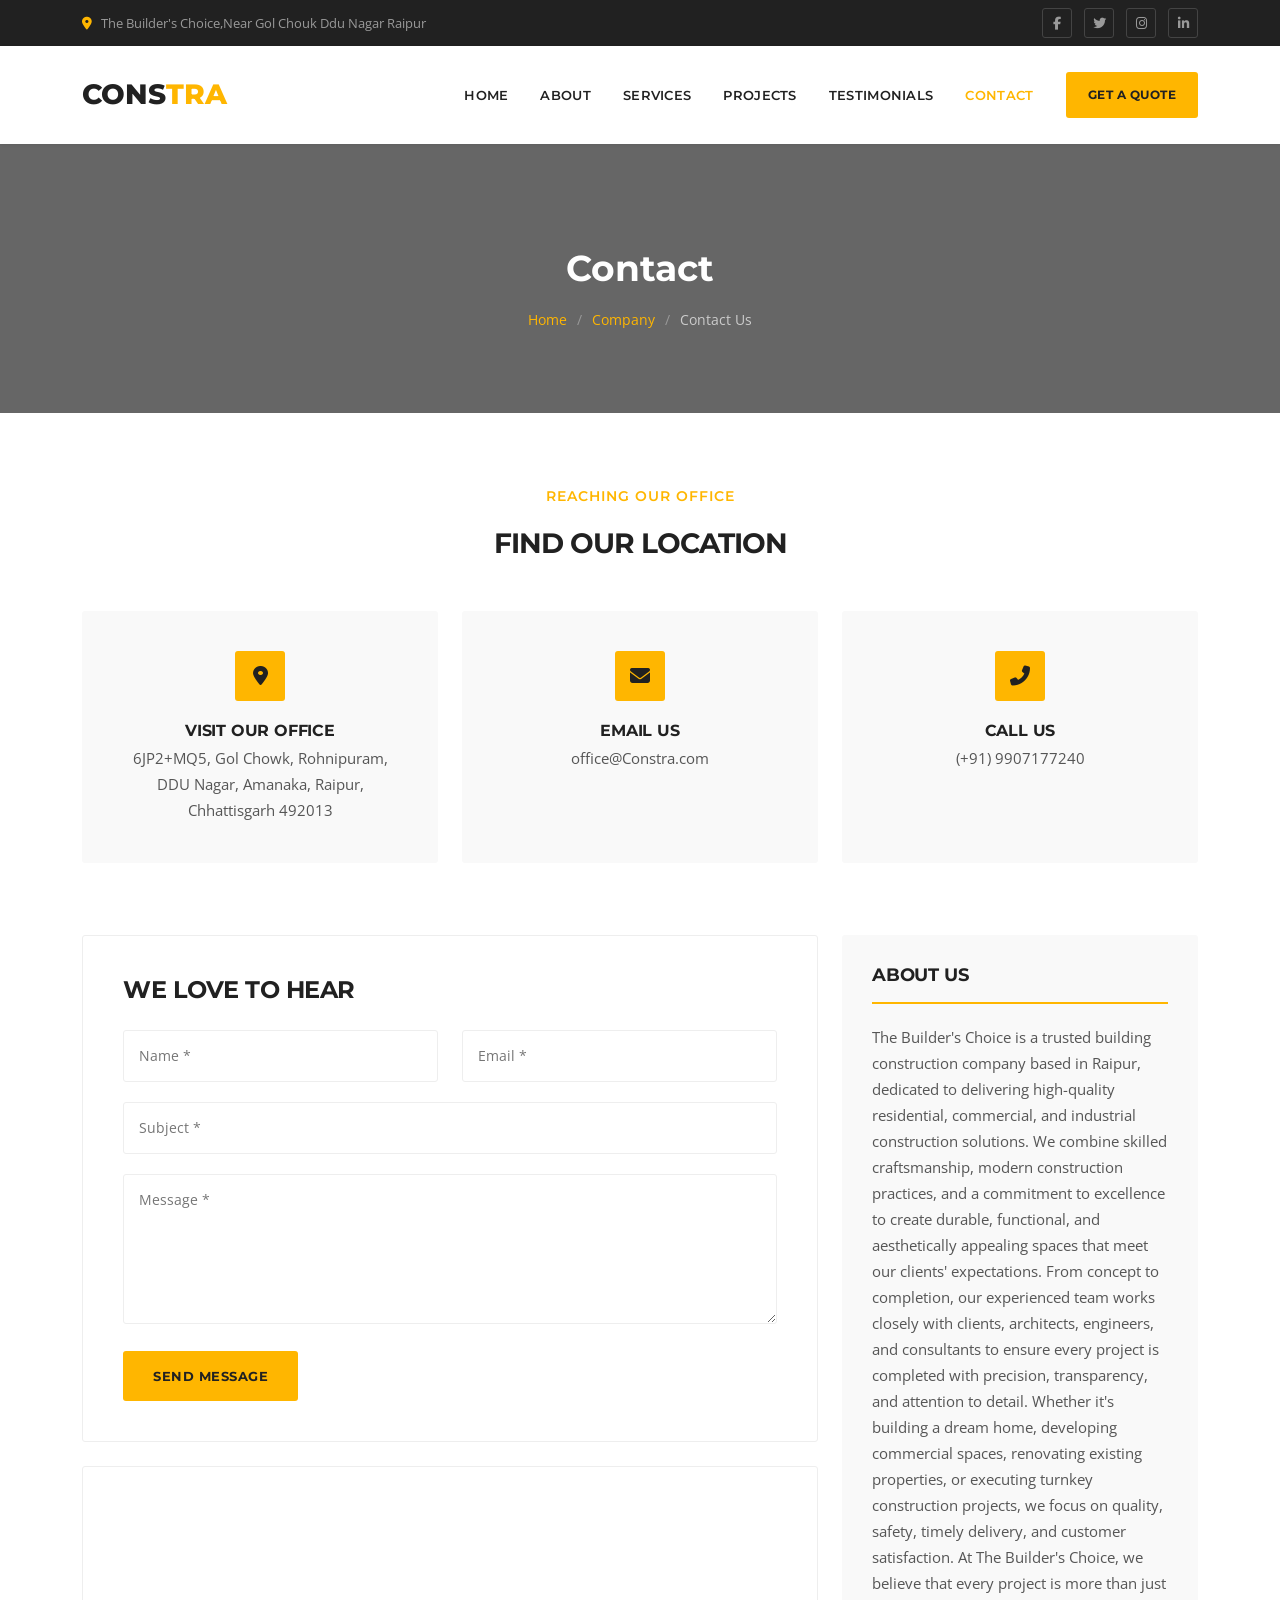
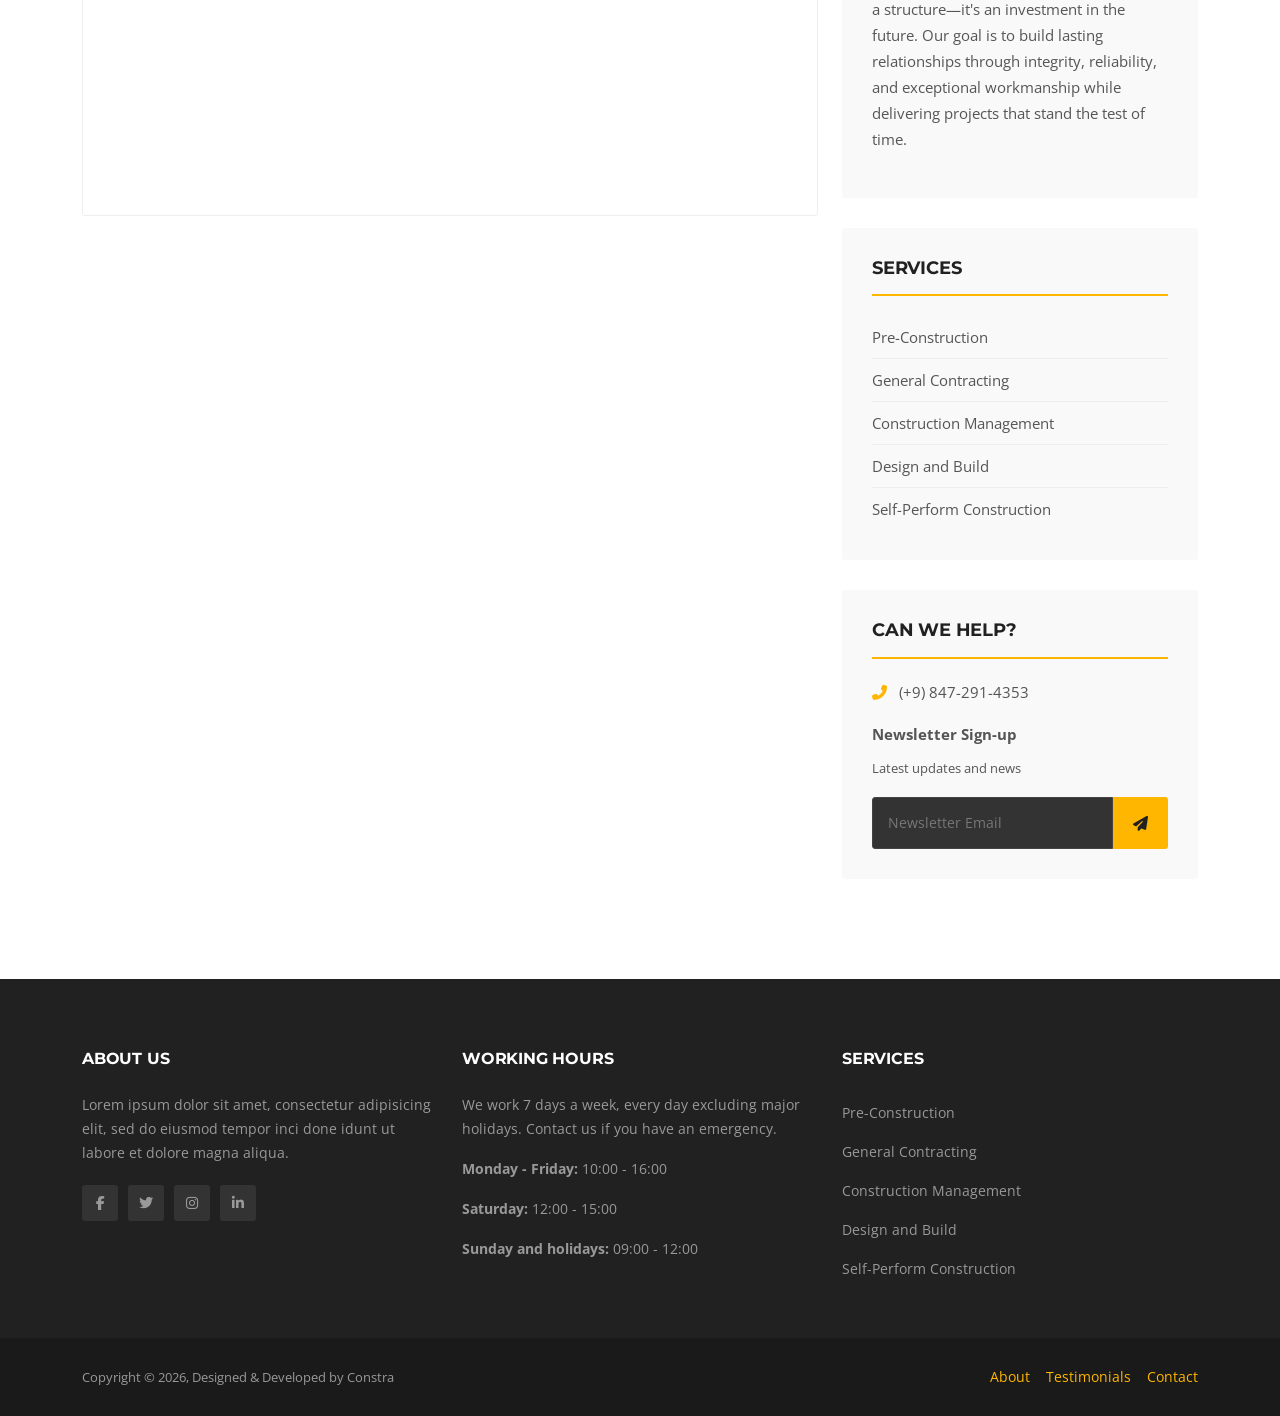
==== commit cdf48f1a: "Add files via upload" ====
--- a/contact.html
+++ b/contact.html
@@ -238,245 +238,3 @@
   <script src="js/main.js"></script>
 </body>
 </html>
-=======
-<!DOCTYPE html>
-<html lang="en">
-<head>
-  <meta charset="UTF-8">
-  <meta name="viewport" content="width=device-width, initial-scale=1.0">
-  <title>Contact - The Builder's Choice Construction</title>
-  <link href="https://cdn.jsdelivr.net/npm/bootstrap@5.3.3/dist/css/bootstrap.min.css" rel="stylesheet">
-  <link href="https://cdnjs.cloudflare.com/ajax/libs/font-awesome/6.5.1/css/all.min.css" rel="stylesheet">
-  <link href="css/style.css" rel="stylesheet">
-</head>
-<body>
-
-  <!-- Top Bar -->
-  <div class="top-bar">
-    <div class="container">
-      <div class="row align-items-center">
-        <div class="col-md-6">
-          <ul class="top-info">
-            <li><i class="fas fa-map-marker-alt"></i> The Builder's Choice,Near Gol Chouk Ddu Nagar Raipur </li>
-          </ul>
-        </div>
-        <div class="col-md-6">
-          <ul class="top-social">
-            <li><a href="#"><i class="fab fa-facebook-f"></i></a></li>
-            <li><a href="#"><i class="fab fa-twitter"></i></a></li>
-            <li><a href="#"><i class="fab fa-instagram"></i></a></li>
-            <li><a href="#"><i class="fab fa-linkedin-in"></i></a></li>
-          </ul>
-        </div>
-      </div>
-    </div>
-  </div>
-
-  <!-- Header -->
-  <header class="site-header">
-    <nav class="navbar navbar-expand-lg">
-      <div class="container">
-        <a class="navbar-brand" href="index.html">
-          <span class="logo-text">Cons<span>tra</span></span>
-        </a>
-        <button class="navbar-toggler" type="button" data-bs-toggle="collapse" data-bs-target="#mainNav">
-          <i class="fas fa-bars"></i>
-        </button>
-        <div class="collapse navbar-collapse" id="mainNav">
-          <ul class="navbar-nav ms-auto">
-            <li class="nav-item"><a class="nav-link" href="index.html">Home</a></li>
-            <li class="nav-item"><a class="nav-link" href="index.html#about">About</a></li>
-            <li class="nav-item"><a class="nav-link" href="index.html#services">Services</a></li>
-            <li class="nav-item"><a class="nav-link" href="index.html#projects">Projects</a></li>
-            <li class="nav-item"><a class="nav-link" href="index.html#testimonials">Testimonials</a></li>
-            <li class="nav-item"><a class="nav-link active" href="contact.html">Contact</a></li>
-          </ul>
-          <div class="header-quote ms-lg-3">
-            <a href="contact.html" class="btn-primary-custom">Get A Quote</a>
-          </div>
-        </div>
-      </div>
-    </nav>
-  </header>
-
-  <!-- Page Banner -->
-  <section class="page-banner">
-    <div class="container">
-      <h1>Contact</h1>
-      <ul class="breadcrumb-custom">
-        <li><a href="index.html">Home</a></li>
-        <li><a href="#">Company</a></li>
-        <li>Contact Us</li>
-      </ul>
-    </div>
-  </section>
-
-  <!-- Contact Info Header -->
-  <section class="section-padding pb-0">
-    <div class="container">
-      <div class="section-title">
-        <p class="subtitle">Reaching our Office</p>
-        <h2>Find Our Location</h2>
-      </div>
-      <div class="row g-4 mb-5">
-        <div class="col-md-4">
-          <div class="contact-info-box text-center">
-            <div class="contact-info-item flex-column align-items-center">
-              <div class="icon"><i class="fas fa-map-marker-alt"></i></div>
-              <div>
-                <h4>Visit Our Office</h4>
-                  <p class="mb-0">6JP2+MQ5, Gol Chowk, Rohnipuram, DDU Nagar, Amanaka, Raipur, Chhattisgarh 492013</p>
-              </div>
-            </div>
-          </div>
-        </div>
-        <div class="col-md-4">
-          <div class="contact-info-box text-center">
-            <div class="contact-info-item flex-column align-items-center">
-              <div class="icon"><i class="fas fa-envelope"></i></div>
-              <div>
-                <h4>Email Us</h4>
-                <p class="mb-0"><a href="mailto:office@Constra.com">office@Constra.com</a></p>
-              </div>
-            </div>
-          </div>
-        </div>
-        <div class="col-md-4">
-          <div class="contact-info-box text-center">
-            <div class="contact-info-item flex-column align-items-center">
-              <div class="icon"><i class="fas fa-phone-alt"></i></div>
-              <div>
-                <h4>Call Us</h4>
-                <p class="mb-0"><a href="tel:+919907177240">(+91) 9907177240</a></p>
-              </div>
-            </div>
-          </div>
-        </div>
-      </div>
-    </div>
-  </section>
-
-  <!-- Contact Form & Sidebar -->
-  <section class="section-padding pt-4">
-    <div class="container">
-      <div class="row g-4">
-        <div class="col-lg-8">
-          <div class="contact-form-box">
-            <h3>We love to hear</h3>
-            <form id="contactForm">
-              <div class="form-message"></div>
-              <div class="row">
-                <div class="col-md-6">
-                  <input type="text" name="name" class="form-control-custom" placeholder="Name *" required>
-                </div>
-                <div class="col-md-6">
-                  <input type="email" name="email" class="form-control-custom" placeholder="Email *" required>
-                </div>
-              </div>
-              <input type="text" name="subject" class="form-control-custom" placeholder="Subject *" required>
-              <textarea name="message" class="form-control-custom" placeholder="Message *" required></textarea>
-              <button type="submit" class="btn-primary-custom">Send Message</button>
-            </form>
-          </div>
-          <div class="map-container mt-4">
-            <iframe src="https://www.google.com/maps?q=6JP2%2BMQ5%20Gol%20Chowk%20Raipur&output=embed" allowfullscreen loading="lazy" referrerpolicy="no-referrer-when-downgrade" title="Office Location Map"></iframe>
-          </div>
-        </div>
-        <div class="col-lg-4">
-          <div class="sidebar-widget">
-            <h4>About Us</h4>
-            <p>The Builder's Choice is a trusted building construction company based in Raipur, dedicated to delivering high-quality residential, commercial, and industrial construction solutions. We combine skilled craftsmanship, modern construction practices, and a commitment to excellence to create durable, functional, and aesthetically appealing spaces that meet our clients' expectations.
-
-From concept to completion, our experienced team works closely with clients, architects, engineers, and consultants to ensure every project is completed with precision, transparency, and attention to detail. Whether it's building a dream home, developing commercial spaces, renovating existing properties, or executing turnkey construction projects, we focus on quality, safety, timely delivery, and customer satisfaction.
-
-At The Builder's Choice, we believe that every project is more than just a structure—it's an investment in the future. Our goal is to build lasting relationships through integrity, reliability, and exceptional workmanship while delivering projects that stand the test of time.</p>
-          </div>
-          <div class="sidebar-widget">
-            <h4>Services</h4>
-            <ul>
-              <li><a href="#">Pre-Construction</a></li>
-              <li><a href="#">General Contracting</a></li>
-              <li><a href="#">Construction Management</a></li>
-              <li><a href="#">Design and Build</a></li>
-              <li><a href="#">Self-Perform Construction</a></li>
-            </ul>
-          </div>
-          <div class="sidebar-widget">
-            <h4>Can We Help?</h4>
-            <p><i class="fas fa-phone-alt" style="color:#ffb600;margin-right:8px;"></i> <a href="tel:+98472914353">(+9) 847-291-4353</a></p>
-            <p class="mt-3 mb-2"><strong>Newsletter Sign-up</strong></p>
-            <p class="small">Latest updates and news</p>
-            <form class="newsletter-form" onsubmit="event.preventDefault(); alert('Thank you for subscribing!');">
-              <input type="email" placeholder="Newsletter Email" required>
-              <button type="submit"><i class="fas fa-paper-plane"></i></button>
-            </form>
-          </div>
-        </div>
-      </div>
-    </div>
-  </section>
-
-  <!-- Footer -->
-  <footer class="site-footer">
-    <div class="container">
-      <div class="row g-4">
-        <div class="col-lg-4">
-          <div class="footer-widget">
-            <h4>About Us</h4>
-            <p>Lorem ipsum dolor sit amet, consectetur adipisicing elit, sed do eiusmod tempor inci done idunt ut labore et dolore magna aliqua.</p>
-            <ul class="footer-social">
-              <li><a href="#"><i class="fab fa-facebook-f"></i></a></li>
-              <li><a href="#"><i class="fab fa-twitter"></i></a></li>
-              <li><a href="#"><i class="fab fa-instagram"></i></a></li>
-              <li><a href="#"><i class="fab fa-linkedin-in"></i></a></li>
-            </ul>
-          </div>
-        </div>
-        <div class="col-lg-4">
-          <div class="footer-widget">
-            <h4>Working Hours</h4>
-            <p>We work 7 days a week, every day excluding major holidays. Contact us if you have an emergency.</p>
-            <p><strong>Monday - Friday:</strong> 10:00 - 16:00</p>
-            <p><strong>Saturday:</strong> 12:00 - 15:00</p>
-            <p><strong>Sunday and holidays:</strong> 09:00 - 12:00</p>
-          </div>
-        </div>
-        <div class="col-lg-4">
-          <div class="footer-widget">
-            <h4>Services</h4>
-            <ul class="footer-links">
-              <li><a href="#">Pre-Construction</a></li>
-              <li><a href="#">General Contracting</a></li>
-              <li><a href="#">Construction Management</a></li>
-              <li><a href="#">Design and Build</a></li>
-              <li><a href="#">Self-Perform Construction</a></li>
-            </ul>
-          </div>
-        </div>
-      </div>
-    </div>
-    <div class="footer-bottom">
-      <div class="container">
-        <div class="row align-items-center">
-          <div class="col-md-6">
-            <p class="mb-0">Copyright &copy; 2026, Designed &amp; Developed by Constra</p>
-          </div>
-          <div class="col-md-6 text-md-end">
-            <ul class="footer-links d-flex justify-content-md-end gap-3 mb-0">
-              <li><a href="index.html#about">About</a></li>
-              <li><a href="index.html#testimonials">Testimonials</a></li>
-              <li><a href="contact.html">Contact</a></li>
-            </ul>
-          </div>
-        </div>
-      </div>
-    </div>
-  </footer>
-
-  <button class="back-to-top" aria-label="Back to top"><i class="fas fa-chevron-up"></i></button>
-
-  <script src="https://cdn.jsdelivr.net/npm/bootstrap@5.3.3/dist/js/bootstrap.bundle.min.js"></script>
-  <script src="js/main.js"></script>
-</body>
-</html>
->>>>>>> 36103741d76268133efcf00ac45c212b5eabbd4f
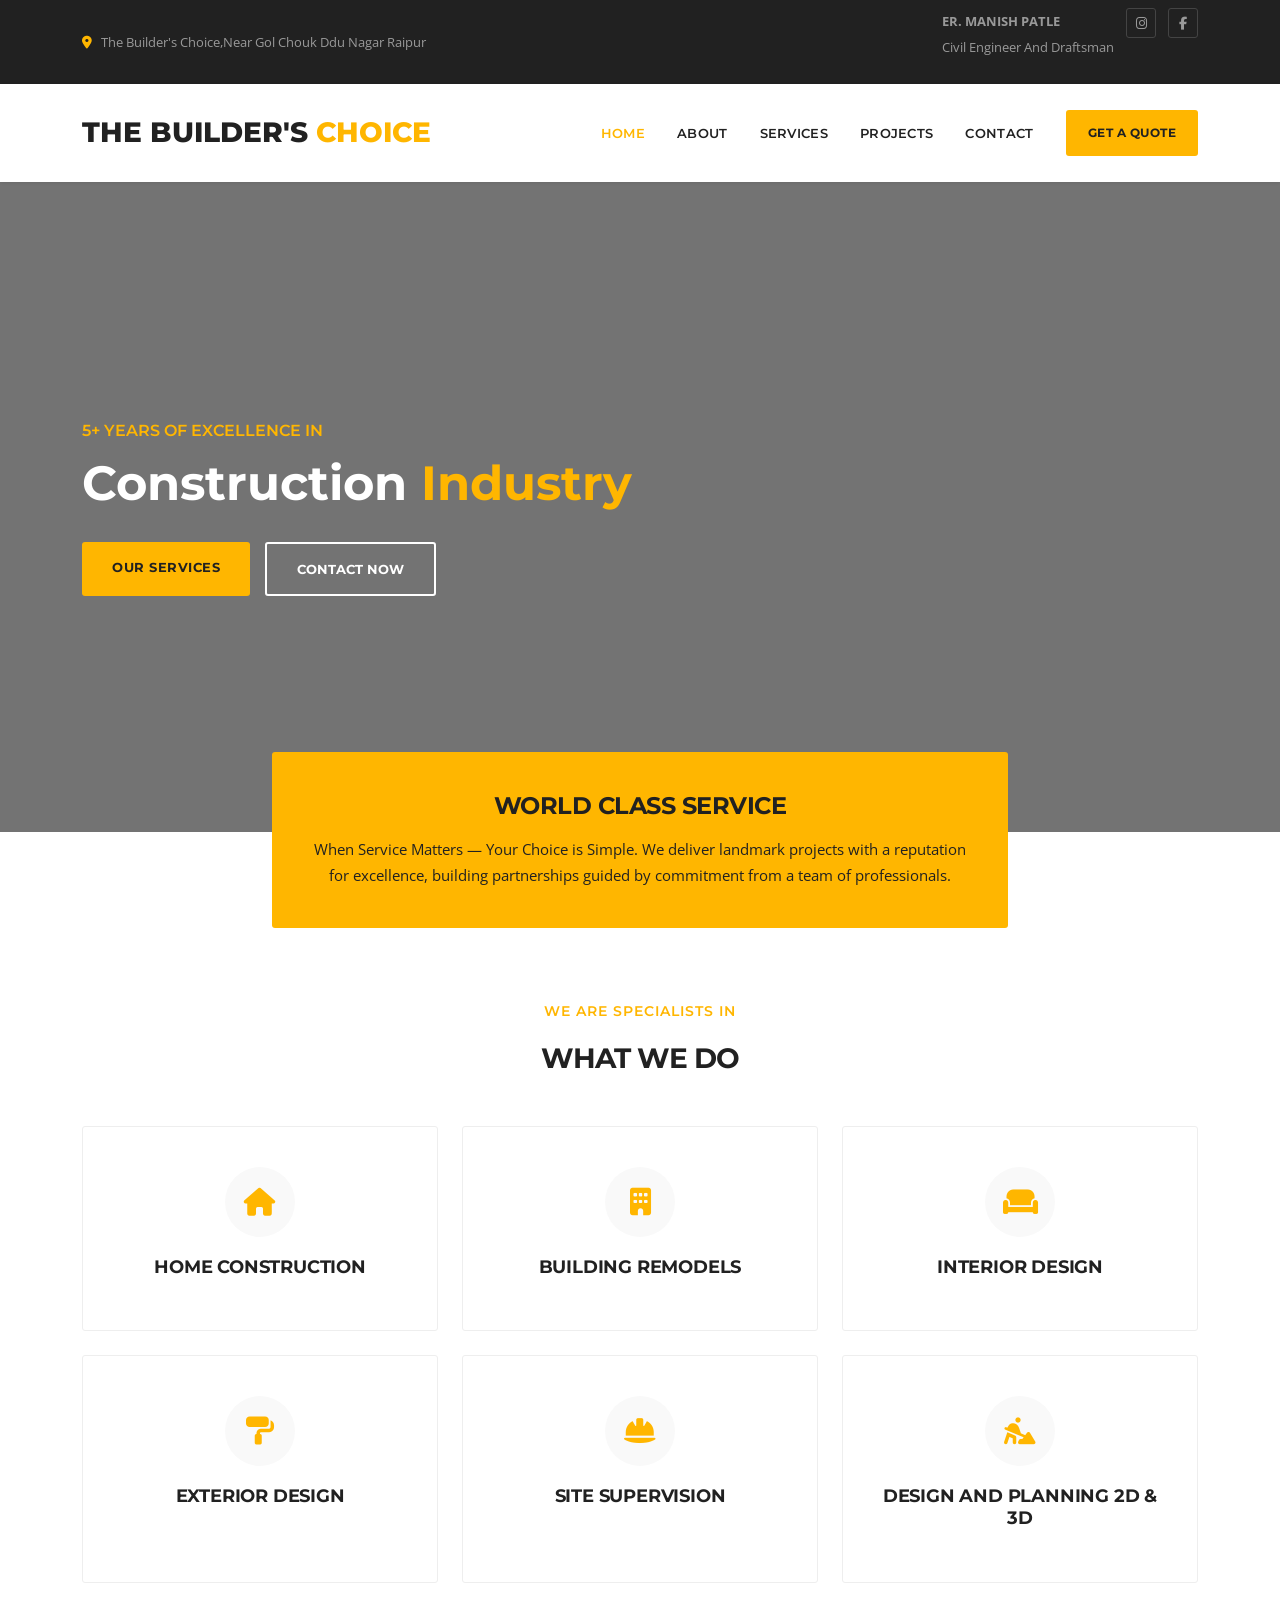
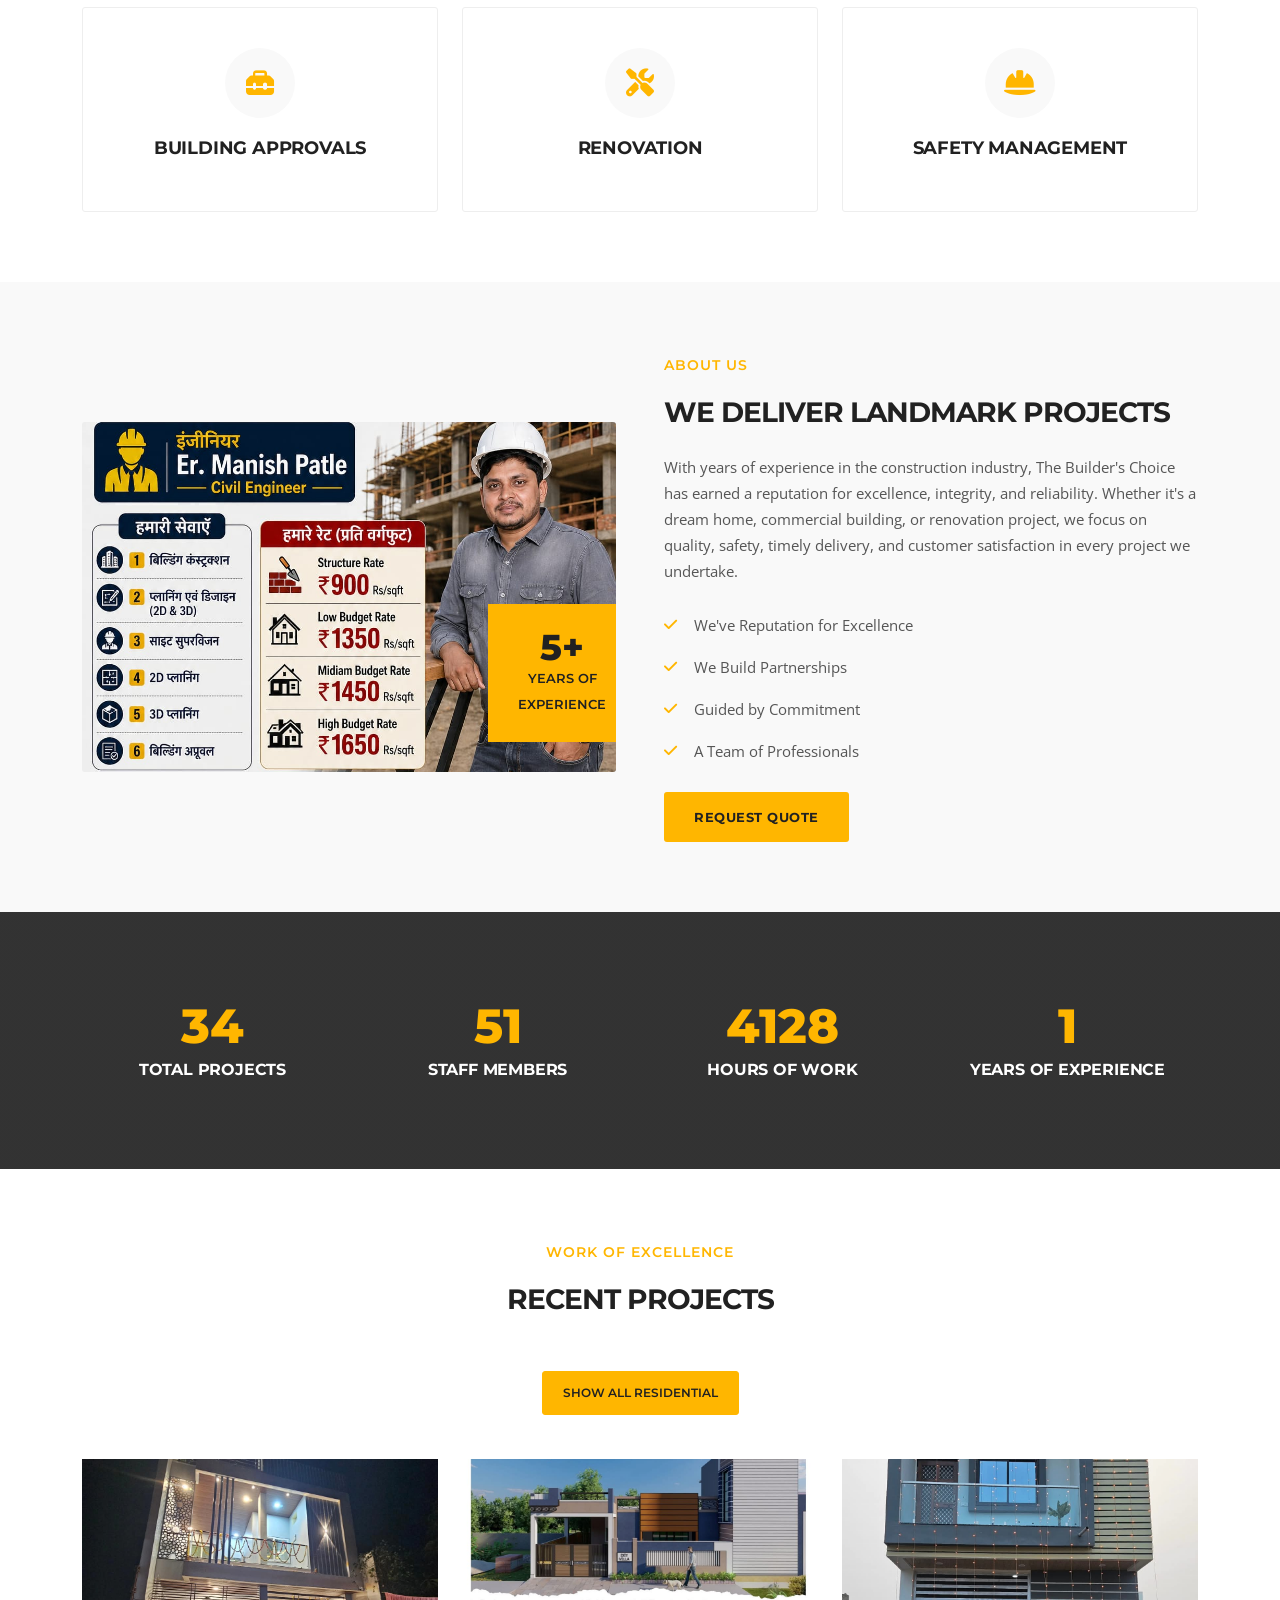
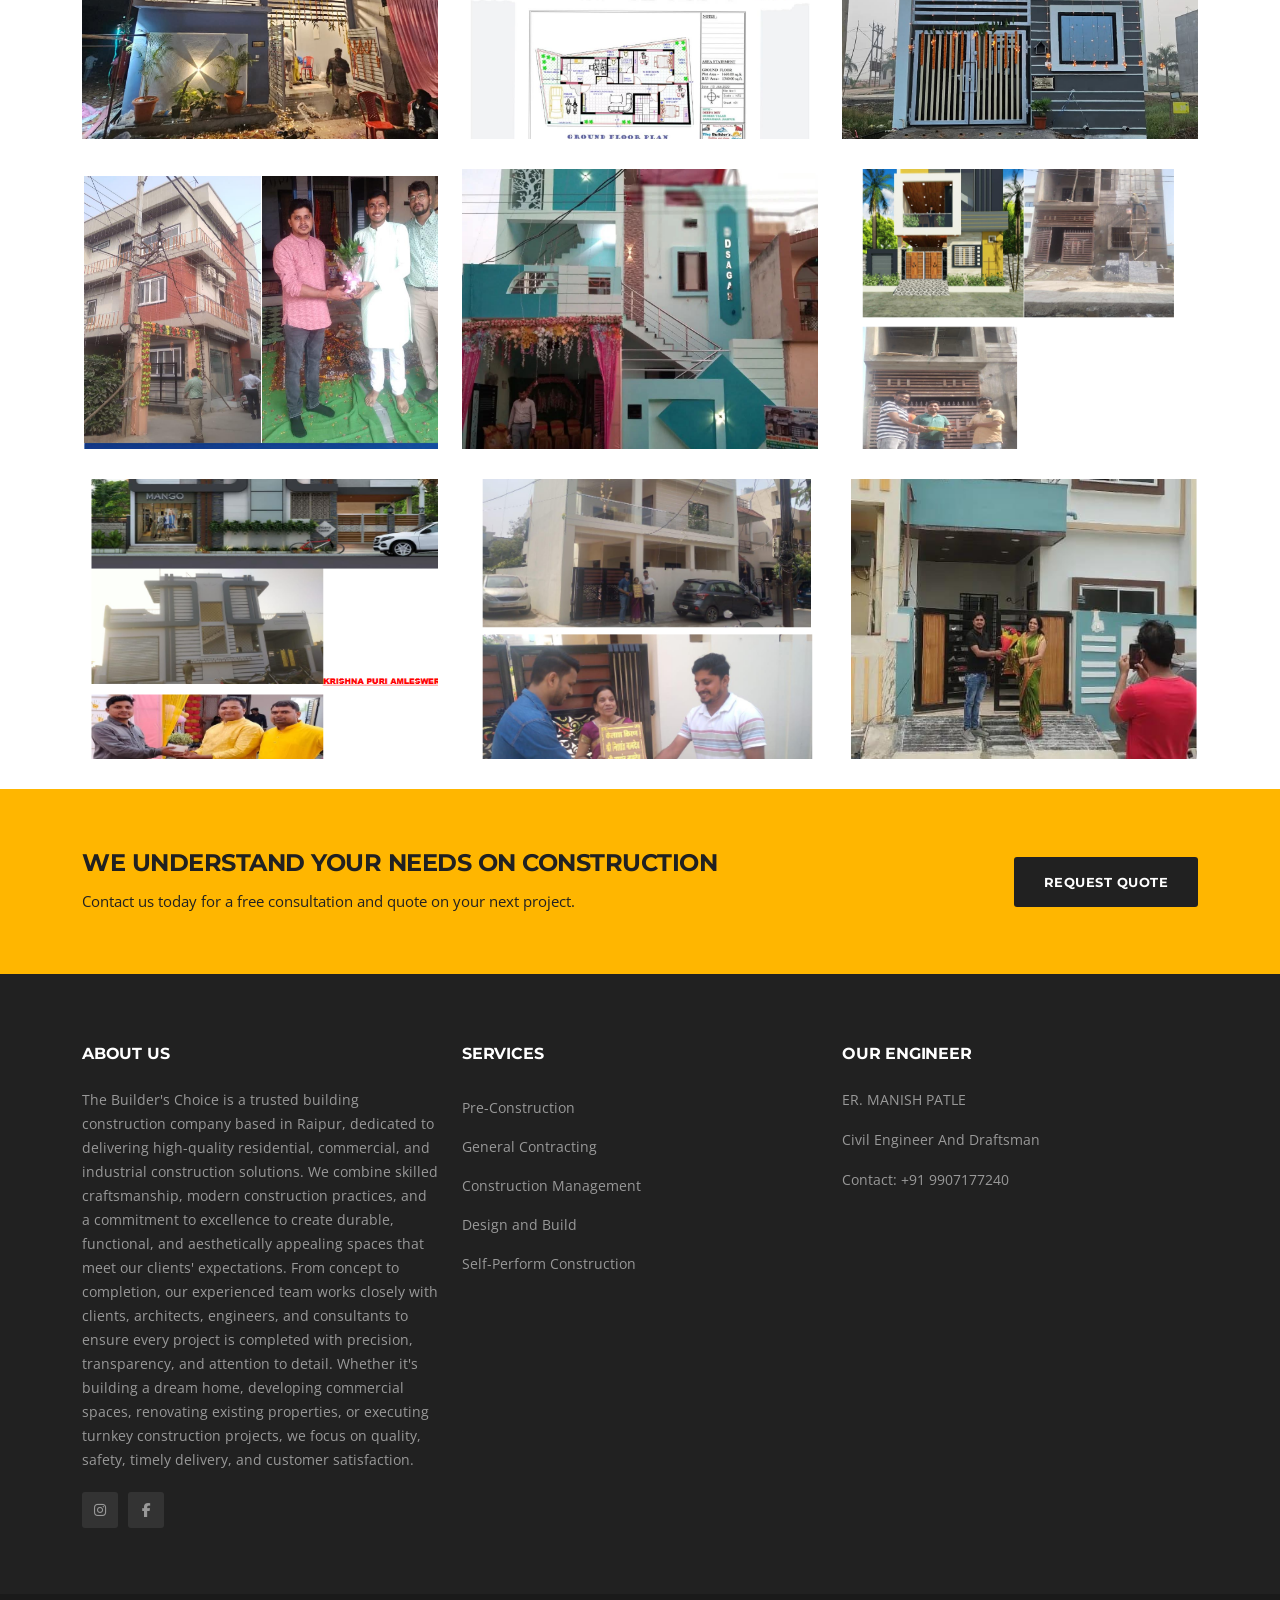
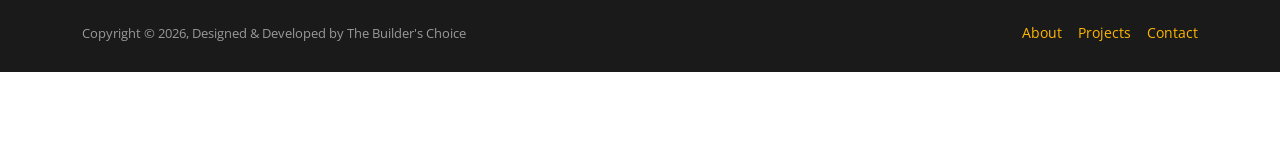
==== commit 235d7d1b: "Update contact.html" ====
--- a/contact.html
+++ b/contact.html
@@ -3,7 +3,7 @@
 <head>
   <meta charset="UTF-8">
   <meta name="viewport" content="width=device-width, initial-scale=1.0">
-  <title>Contact - The Builder's Choice Construction</title>
+  <title>The Builder's Choice - Construction Html5 Template</title>
   <link href="https://cdn.jsdelivr.net/npm/bootstrap@5.3.3/dist/css/bootstrap.min.css" rel="stylesheet">
   <link href="https://cdnjs.cloudflare.com/ajax/libs/font-awesome/6.5.1/css/all.min.css" rel="stylesheet">
   <link href="css/style.css" rel="stylesheet">
@@ -16,15 +16,14 @@
       <div class="row align-items-center">
         <div class="col-md-6">
           <ul class="top-info">
-            <li><i class="fas fa-map-marker-alt"></i> The Builder's Choice,Near Gol Chouk Ddu Nagar Raipur </li>
+            <li><i class="fas fa-map-marker-alt"></i> The Builder's Choice,Near Gol Chouk Ddu Nagar Raipur</li>
           </ul>
         </div>
         <div class="col-md-6">
           <ul class="top-social">
-            <li><a href="#"><i class="fab fa-facebook-f"></i></a></li>
-            <li><a href="#"><i class="fab fa-twitter"></i></a></li>
-            <li><a href="#"><i class="fab fa-instagram"></i></a></li>
-            <li><a href="#"><i class="fab fa-linkedin-in"></i></a></li>
+            <B><P>ER. MANISH PATLE </B> <br> Civil Engineer And Draftsman  </P>
+            <li><a href="https://www.instagram.com/the.builderschoice/"><i class="fab fa-instagram"></i></a></li>
+            <li><a href="http://facebook.com/manish.patle.37/"><i class="fab fa-facebook-f"></i></a></li>
           </ul>
         </div>
       </div>
@@ -36,19 +35,18 @@
     <nav class="navbar navbar-expand-lg">
       <div class="container">
         <a class="navbar-brand" href="index.html">
-          <span class="logo-text">Cons<span>tra</span></span>
+          <span class="logo-text">The Builder's<span> Choice</span></span>
         </a>
         <button class="navbar-toggler" type="button" data-bs-toggle="collapse" data-bs-target="#mainNav">
           <i class="fas fa-bars"></i>
         </button>
         <div class="collapse navbar-collapse" id="mainNav">
           <ul class="navbar-nav ms-auto">
-            <li class="nav-item"><a class="nav-link" href="index.html">Home</a></li>
-            <li class="nav-item"><a class="nav-link" href="index.html#about">About</a></li>
-            <li class="nav-item"><a class="nav-link" href="index.html#services">Services</a></li>
-            <li class="nav-item"><a class="nav-link" href="index.html#projects">Projects</a></li>
-            <li class="nav-item"><a class="nav-link" href="index.html#testimonials">Testimonials</a></li>
-            <li class="nav-item"><a class="nav-link active" href="contact.html">Contact</a></li>
+            <li class="nav-item"><a class="nav-link active" href="index.html">Home</a></li>
+            <li class="nav-item"><a class="nav-link" href="#about">About</a></li>
+            <li class="nav-item"><a class="nav-link" href="#services">Services</a></li>
+            <li class="nav-item"><a class="nav-link" href="#projects">Projects</a></li>
+            <li class="nav-item"><a class="nav-link" href="contact.html">Contact</a></li>
           </ul>
           <div class="header-quote ms-lg-3">
             <a href="contact.html" class="btn-primary-custom">Get A Quote</a>
@@ -58,118 +56,302 @@
     </nav>
   </header>
 
-  <!-- Page Banner -->
-  <section class="page-banner">
-    <div class="container">
-      <h1>Contact</h1>
-      <ul class="breadcrumb-custom">
-        <li><a href="index.html">Home</a></li>
-        <li><a href="#">Company</a></li>
-        <li>Contact Us</li>
-      </ul>
-    </div>
-  </section>
-
-  <!-- Contact Info Header -->
-  <section class="section-padding pb-0">
+  <!-- Hero Banner -->
+  <section class="hero-banner">
+    <div class="container">
+      <div class="hero-content">
+        <p class="subtitle">5+ Years of excellence in</p>
+        <h1>Construction <span>Industry</span></h1>
+        <div class="hero-buttons">
+          <a href="#services" class="btn-primary-custom">Our Services</a>
+          <a href="contact.html" class="btn-outline-custom">Contact Now</a>
+        </div>
+      </div>
+    </div>
+  </section>
+
+  <!-- Intro Box -->
+  <section class="pb-0">
+    <div class="container">
+      <div class="row">
+        <div class="col-lg-8 mx-auto">
+          <div class="intro-box text-center">
+            <h3>World Class Service</h3>
+            <p>When Service Matters — Your Choice is Simple. We deliver landmark projects with a reputation for excellence, building partnerships guided by commitment from a team of professionals.</p>
+          </div>
+        </div>
+      </div>
+    </div>
+  </section>
+
+  <!-- Services -->
+  <section id="services" class="section-padding">
     <div class="container">
       <div class="section-title">
-        <p class="subtitle">Reaching our Office</p>
-        <h2>Find Our Location</h2>
-      </div>
-      <div class="row g-4 mb-5">
+        <p class="subtitle">We Are Specialists In</p>
+        <h2>What We Do</h2>
+      </div>
+      <div class="row g-4">
+        <div class="col-md-6 col-lg-4">
+          <div class="service-item">
+            <div class="service-icon"><i class="fas fa-home"></i></div>
+            <h4>Home Construction</h4>
+          </div>
+        </div>
+        <div class="col-md-6 col-lg-4">
+          <div class="service-item">
+            <div class="service-icon"><i class="fas fa-building"></i></div>
+            <h4>Building Remodels</h4>
+          </div>
+        </div>
+        <div class="col-md-6 col-lg-4">
+          <div class="service-item">
+            <div class="service-icon"><i class="fas fa-couch"></i></div>
+            <h4>Interior Design</h4>
+          </div>
+        </div>
+        <div class="col-md-6 col-lg-4">
+          <div class="service-item">
+            <div class="service-icon"><i class="fas fa-paint-roller"></i></div>
+            <h4>Exterior Design</h4>
+          </div>
+        </div>
+        <div class="col-md-6 col-lg-4">
+          <div class="service-item">
+            <div class="service-icon"><i class="fa-solid fa-helmet-safety"></i></div>
+            <h4>Site Supervision</h4>
+          </div>
+        </div>
+        <div class="col-md-6 col-lg-4">
+          <div class="service-item">
+            <div class="service-icon"><i class="fa-solid fa-person-digging"></i></div>
+            <h4>Design And Planning 2D & 3D</h4>
+          </div>
+        </div>
+        <div class="col-md-6 col-lg-4">
+          <div class="service-item">
+            <div class="service-icon"><i class="fa-solid fa-toolbox"></i></div>
+            <h4>Building Approvals</h4>
+          </div>
+        </div>
+        <div class="col-md-6 col-lg-4">
+          <div class="service-item">
+            <div class="service-icon"><i class="fas fa-tools"></i></div>
+            <h4>Renovation</h4>
+          </div>
+        </div>
+        <div class="col-md-6 col-lg-4">
+          <div class="service-item">
+            <div class="service-icon"><i class="fas fa-hard-hat"></i></div>
+            <h4>Safety Management</h4>
+          </div>
+        </div>
+      </div>
+    </div>
+  </section>
+
+  <!-- About -->
+  <section id="about" class="section-padding solid-bg">
+    <div class="container">
+      <div class="row align-items-center g-5">
+        <div class="col-lg-6">
+          <div class="about-img">
+            <img src="Images\site.jpeg" alt="About the Builder's Choice">
+            <div class="experience-badge">
+              <span class="number">5+</span>
+              <span class="text">Years of<br>Experience</span>
+            </div>
+          </div>
+        </div>
+        <div class="col-lg-6">
+          <div class="section-title text-start mb-4">
+            <p class="subtitle">About Us</p>
+            <h2>We Deliver Landmark Projects</h2>
+          </div>
+          <p>With years of experience in the construction industry, The Builder's Choice has earned a reputation for excellence, integrity, and reliability. Whether it's a dream home, commercial building, or renovation project, we focus on quality, safety, timely delivery, and customer satisfaction in every project we undertake.</p>
+          <ul class="about-list">
+            <li>We've Reputation for Excellence</li>
+            <li>We Build Partnerships</li>
+            <li>Guided by Commitment</li>
+            <li>A Team of Professionals</li>
+          </ul>
+          <a href="contact.html" class="btn-primary-custom">Request Quote</a>
+        </div>
+      </div>
+    </div>
+  </section>
+
+  <!-- Stats -->
+  <section class="stats-section">
+    <div class="container">
+      <div class="row">
+        <div class="col-6 col-md-3">
+          <div class="stat-item">
+            <div class="counter" data-count="100++">0</div>
+            <h4>Total Projects</h4>
+          </div>
+        </div>
+        <div class="col-6 col-md-3">
+          <div class="stat-item">
+            <div class="counter" data-count="150++">0</div>
+            <h4>Staff Members</h4>
+          </div>
+        </div>
+        <div class="col-6 col-md-3">
+          <div class="stat-item">
+            <div class="counter" data-count="12000">0</div>
+            <h4>Hours of Work</h4>
+          </div>
+        </div>
+         <div class="col-6 col-md-3">
+          <div class="stat-item">
+            <div class="counter" data-count="5+">0</div>
+            <h4>Years Of Experience</h4>
+          </div>
+        </div>
+      </div>
+    </div>
+  </section>
+
+  <!-- Projects -->
+  <section id="projects" class="section-padding">
+    <div class="container">
+      <div class="section-title">
+        <p class="subtitle">Work of Excellence</p>
+        <h2>Recent Projects</h2>
+      </div>
+      <div class="project-filters">
+        <button class="active" data-filter="all">Show All Residential</button>
+      </div>
+      <div class="row">
+        <div class="col-md-6 col-lg-4 project-item" data-category="commercial">
+          <img src="Images\photo1.jpeg" alt="Capital Teltway Building">
+          <div class="project-overlay">
+            <h4>Site : Daldal Seioni Raipur</h4>
+            <span>Commercial, Interiors</span>
+          </div>
+        </div>
+        <div class="col-md-6 col-lg-4 project-item" data-category="healthcare">
+          <img src="Images\photo2.jpeg" alt="Site : Doomertalab Raipur">
+          <div class="project-overlay">
+            <h4>Site : Doomertalab Raipur</h4>
+            <span>Attractive Full Map And Work </span>
+          </div>
+        </div>
+        <div class="col-md-6 col-lg-4 project-item" data-category="government">
+          <img src="Images\photo3.jpeg" alt="Site : Maruti 7 Wonder City Raipur">
+          <div class="project-overlay">
+            <h4>Site : Maruti 7 wonder City Raipur</h4>
+            <span>Self Made</span>
+          </div>
+        </div>
+        <div class="col-md-6 col-lg-4 project-item" data-category="infrastructure">
+          <img src="Images\photo4.png" alt="Site : Sector 2 DDU Nagar Raipur">
+          <div class="project-overlay">
+            <h4>Site : Sector 2 DDU Nagar Raipur</h4>
+            <span>Infrastructure</span>
+          </div>
+        </div>
+        <div class="col-md-6 col-lg-4 project-item" data-category="infrastructure">
+          <img src="Images\photo5.jpeg" alt="Site : ">
+          <div class="project-overlay">
+            <h4>Site : Kota</h4>
+            <span>Committed Site</span>
+          </div>
+        </div>
+        <div class="col-md-6 col-lg-4 project-item" data-category="residential">
+          <img src="Images\photo6.png" alt="Site : Dumar Talab Raipur">
+          <div class="project-overlay">
+            <h4>Site : Dumar Talab Raipur</h4>
+            <span>Residential</span>
+          </div>
+        </div>
+        <div class="col-md-6 col-lg-4 project-item" data-category="residential">
+          <img src="Images\photo7.png" alt="Site : Krishna Puri Amleshwar Raipur">
+          <div class="project-overlay">
+            <h4>Site : Krishna Puri Amleshwar Raipur</h4>
+            <span>Outstanding</span>
+          </div>
+        </div>
+        <div class="col-md-6 col-lg-4 project-item" data-category="residential">
+          <img src="Images\photo8.png" alt="Site : Vinayak Vihar DDU Nagar Raipur">
+          <div class="project-overlay">
+            <h4>Site : Vinayak Vihar DDU Nagar Raipur</h4>
+            <span>Completed Before Time </span>
+          </div>
+        </div>
+         <div class="col-md-6 col-lg-4 project-item" data-category="residential">
+          <img src="Images\photo9.png" alt="Site : Bhatagaon Raipur">
+          <div class="project-overlay">
+            <h4>Site : Bhatagaon Raipur</h4>
+            <span>Happy Clients</span>
+          </div>
+        </div>
+      </div>
+    </div>
+
+  <!--
+  Testimonials
+  < id="testimonials" class="section-padding solid-bg">
+    <div class="container">
+      <div class="section-title">
+        <p class="subtitle">Testimonials</p>
+        <h2>What Clients Say</h2>
+      </div>
+      <div class="row g-4">
         <div class="col-md-4">
-          <div class="contact-info-box text-center">
-            <div class="contact-info-item flex-column align-items-center">
-              <div class="icon"><i class="fas fa-map-marker-alt"></i></div>
+          <div class="testimonial-item">
+            <div class="quote-icon"><i class="fas fa-quote-left"></i></div>
+            <p>Question ran over her cheek When she reached the first hills of the Italic Mountains, she had a last view back on the skyline of her hometown.</p>
+            <div class="testimonial-author">
+              <img src="https://images.unsplash.com/photo-1560250097-0b93528c311a?w=120&q=80" alt="Gabriel Denis">
               <div>
-                <h4>Visit Our Office</h4>
-                  <p class="mb-0">6JP2+MQ5, Gol Chowk, Rohnipuram, DDU Nagar, Amanaka, Raipur, Chhattisgarh 492013</p>
+                <h5>Gabriel Denis</h5>
+                <span>Chairman, OKT</span>
               </div>
             </div>
           </div>
         </div>
         <div class="col-md-4">
-          <div class="contact-info-box text-center">
-            <div class="contact-info-item flex-column align-items-center">
-              <div class="icon"><i class="fas fa-envelope"></i></div>
+          <div class="testimonial-item">
+            <div class="quote-icon"><i class="fas fa-quote-left"></i></div>
+            <p>Lorem ipsum dolor sit amet, consectetur adipisicing elit, sed do eiusmod tempor inci done idunt ut labore et dolore magna aliqua.</p>
+            <div class="testimonial-author">
+              <img src="https://images.unsplash.com/photo-1472099645785-5658abf4ff4e?w=120&q=80" alt="Weldon Cash">
               <div>
-                <h4>Email Us</h4>
-                <p class="mb-0"><a href="mailto:office@Constra.com">office@Constra.com</a></p>
+                <h5>Weldon Cash</h5>
+                <span>CFO, First Choice</span>
               </div>
             </div>
           </div>
         </div>
         <div class="col-md-4">
-          <div class="contact-info-box text-center">
-            <div class="contact-info-item flex-column align-items-center">
-              <div class="icon"><i class="fas fa-phone-alt"></i></div>
+          <div class="testimonial-item">
+            <div class="quote-icon"><i class="fas fa-quote-left"></i></div>
+            <p>Ut enim ad minim veniam, quis nostrud exercitation ullamco laboris nisi ut commodo consequat. Duis aute irure dolor in reprehenderit.</p>
+            <div class="testimonial-author">
+              <img src="https://images.unsplash.com/photo-1519085360753-af0119f7cbe7?w=120&q=80" alt="Minter Puchan">
               <div>
-                <h4>Call Us</h4>
-                <p class="mb-0"><a href="tel:+919907177240">(+91) 9907177240</a></p>
+                <h5>Minter Puchan</h5>
+                <span>Director, AKT</span>
               </div>
             </div>
           </div>
         </div>
       </div>
     </div>
-  </section>
-
-  <!-- Contact Form & Sidebar -->
-  <section class="section-padding pt-4">
-    <div class="container">
-      <div class="row g-4">
+  -->
+
+  <!-- CTA -->
+  <section class="cta-section">
+    <div class="container">
+      <div class="row align-items-center">
         <div class="col-lg-8">
-          <div class="contact-form-box">
-            <h3>We love to hear</h3>
-            <form id="contactForm">
-              <div class="form-message"></div>
-              <div class="row">
-                <div class="col-md-6">
-                  <input type="text" name="name" class="form-control-custom" placeholder="Name *" required>
-                </div>
-                <div class="col-md-6">
-                  <input type="email" name="email" class="form-control-custom" placeholder="Email *" required>
-                </div>
-              </div>
-              <input type="text" name="subject" class="form-control-custom" placeholder="Subject *" required>
-              <textarea name="message" class="form-control-custom" placeholder="Message *" required></textarea>
-              <button type="submit" class="btn-primary-custom">Send Message</button>
-            </form>
-          </div>
-          <div class="map-container mt-4">
-            <iframe src="https://www.google.com/maps?q=6JP2%2BMQ5%20Gol%20Chowk%20Raipur&output=embed" allowfullscreen loading="lazy" referrerpolicy="no-referrer-when-downgrade" title="Office Location Map"></iframe>
-          </div>
-        </div>
-        <div class="col-lg-4">
-          <div class="sidebar-widget">
-            <h4>About Us</h4>
-            <p>The Builder's Choice is a trusted building construction company based in Raipur, dedicated to delivering high-quality residential, commercial, and industrial construction solutions. We combine skilled craftsmanship, modern construction practices, and a commitment to excellence to create durable, functional, and aesthetically appealing spaces that meet our clients' expectations.
-
-From concept to completion, our experienced team works closely with clients, architects, engineers, and consultants to ensure every project is completed with precision, transparency, and attention to detail. Whether it's building a dream home, developing commercial spaces, renovating existing properties, or executing turnkey construction projects, we focus on quality, safety, timely delivery, and customer satisfaction.
-
-At The Builder's Choice, we believe that every project is more than just a structure—it's an investment in the future. Our goal is to build lasting relationships through integrity, reliability, and exceptional workmanship while delivering projects that stand the test of time.</p>
-          </div>
-          <div class="sidebar-widget">
-            <h4>Services</h4>
-            <ul>
-              <li><a href="#">Pre-Construction</a></li>
-              <li><a href="#">General Contracting</a></li>
-              <li><a href="#">Construction Management</a></li>
-              <li><a href="#">Design and Build</a></li>
-              <li><a href="#">Self-Perform Construction</a></li>
-            </ul>
-          </div>
-          <div class="sidebar-widget">
-            <h4>Can We Help?</h4>
-            <p><i class="fas fa-phone-alt" style="color:#ffb600;margin-right:8px;"></i> <a href="tel:+98472914353">(+9) 847-291-4353</a></p>
-            <p class="mt-3 mb-2"><strong>Newsletter Sign-up</strong></p>
-            <p class="small">Latest updates and news</p>
-            <form class="newsletter-form" onsubmit="event.preventDefault(); alert('Thank you for subscribing!');">
-              <input type="email" placeholder="Newsletter Email" required>
-              <button type="submit"><i class="fas fa-paper-plane"></i></button>
-            </form>
-          </div>
+          <h3>We understand your needs on construction</h3>
+          <p>Contact us today for a free consultation and quote on your next project.</p>
+        </div>
+        <div class="col-lg-4 text-lg-end mt-3 mt-lg-0">
+          <a href="contact.html" class="btn-primary-custom" style="background:#212121;color:#fff;">Request Quote</a>
         </div>
       </div>
     </div>
@@ -182,22 +364,13 @@
         <div class="col-lg-4">
           <div class="footer-widget">
             <h4>About Us</h4>
-            <p>Lorem ipsum dolor sit amet, consectetur adipisicing elit, sed do eiusmod tempor inci done idunt ut labore et dolore magna aliqua.</p>
+            <p>The Builder's Choice is a trusted building construction company based in Raipur, dedicated to delivering high-quality residential, commercial, and industrial construction solutions. We combine skilled craftsmanship, modern construction practices, and a commitment to excellence to create durable, functional, and aesthetically appealing spaces that meet our clients' expectations.
+
+From concept to completion, our experienced team works closely with clients, architects, engineers, and consultants to ensure every project is completed with precision, transparency, and attention to detail. Whether it's building a dream home, developing commercial spaces, renovating existing properties, or executing turnkey construction projects, we focus on quality, safety, timely delivery, and customer satisfaction.</p>
             <ul class="footer-social">
-              <li><a href="#"><i class="fab fa-facebook-f"></i></a></li>
-              <li><a href="#"><i class="fab fa-twitter"></i></a></li>
-              <li><a href="#"><i class="fab fa-instagram"></i></a></li>
-              <li><a href="#"><i class="fab fa-linkedin-in"></i></a></li>
+              <li><a href="https://www.instagram.com/the.builderschoice/"><i class="fab fa-instagram"></i></a></li>
+            <li><a href="http://facebook.com/manish.patle.37/"><i class="fab fa-facebook-f"></i></a></li>
             </ul>
-          </div>
-        </div>
-        <div class="col-lg-4">
-          <div class="footer-widget">
-            <h4>Working Hours</h4>
-            <p>We work 7 days a week, every day excluding major holidays. Contact us if you have an emergency.</p>
-            <p><strong>Monday - Friday:</strong> 10:00 - 16:00</p>
-            <p><strong>Saturday:</strong> 12:00 - 15:00</p>
-            <p><strong>Sunday and holidays:</strong> 09:00 - 12:00</p>
           </div>
         </div>
         <div class="col-lg-4">
@@ -212,18 +385,28 @@
             </ul>
           </div>
         </div>
+        <div class="col-lg-4">
+          <div class="footer-widget">
+            <h4>OUR ENGINEER</h4>
+            <ul class="footer-links">
+              <P>ER. MANISH PATLE</P>
+              <P>Civil Engineer And Draftsman</P>
+              <p>Contact: +91 9907177240</p>
+            </ul>
+          </div>
+        </div>
       </div>
     </div>
     <div class="footer-bottom">
       <div class="container">
         <div class="row align-items-center">
           <div class="col-md-6">
-            <p class="mb-0">Copyright &copy; 2026, Designed &amp; Developed by Constra</p>
+            <p class="mb-0">Copyright &copy; 2026, Designed &amp; Developed by The Builder's Choice</p>
           </div>
           <div class="col-md-6 text-md-end">
             <ul class="footer-links d-flex justify-content-md-end gap-3 mb-0">
-              <li><a href="index.html#about">About</a></li>
-              <li><a href="index.html#testimonials">Testimonials</a></li>
+              <li><a href="#about">About</a></li>
+              <li><a href="#projects">Projects</a></li>
               <li><a href="contact.html">Contact</a></li>
             </ul>
           </div>
--- a/css/style.css
+++ b/css/style.css
@@ -330,7 +330,7 @@
 
 .about-img img {
   width: 100%;
-  height: 400px;
+  height: 350px;
   object-fit: cover;
 }
 
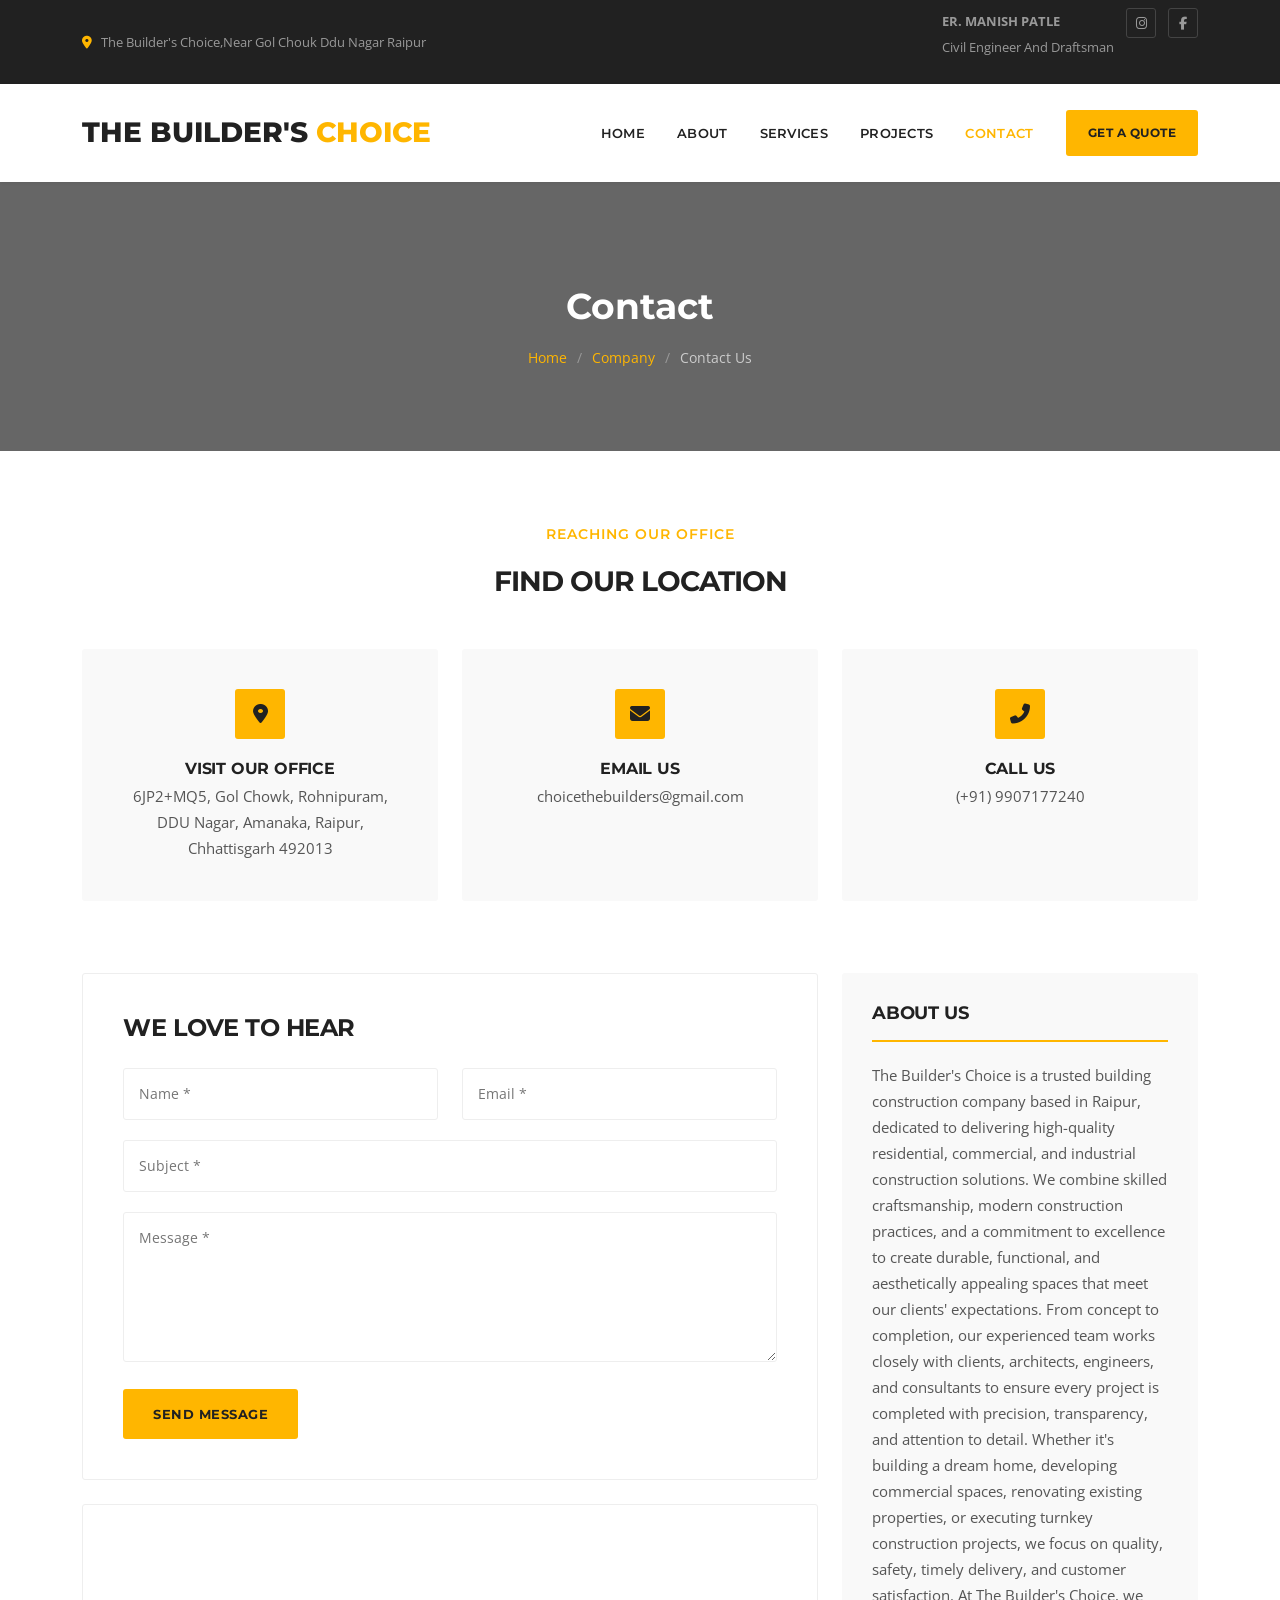
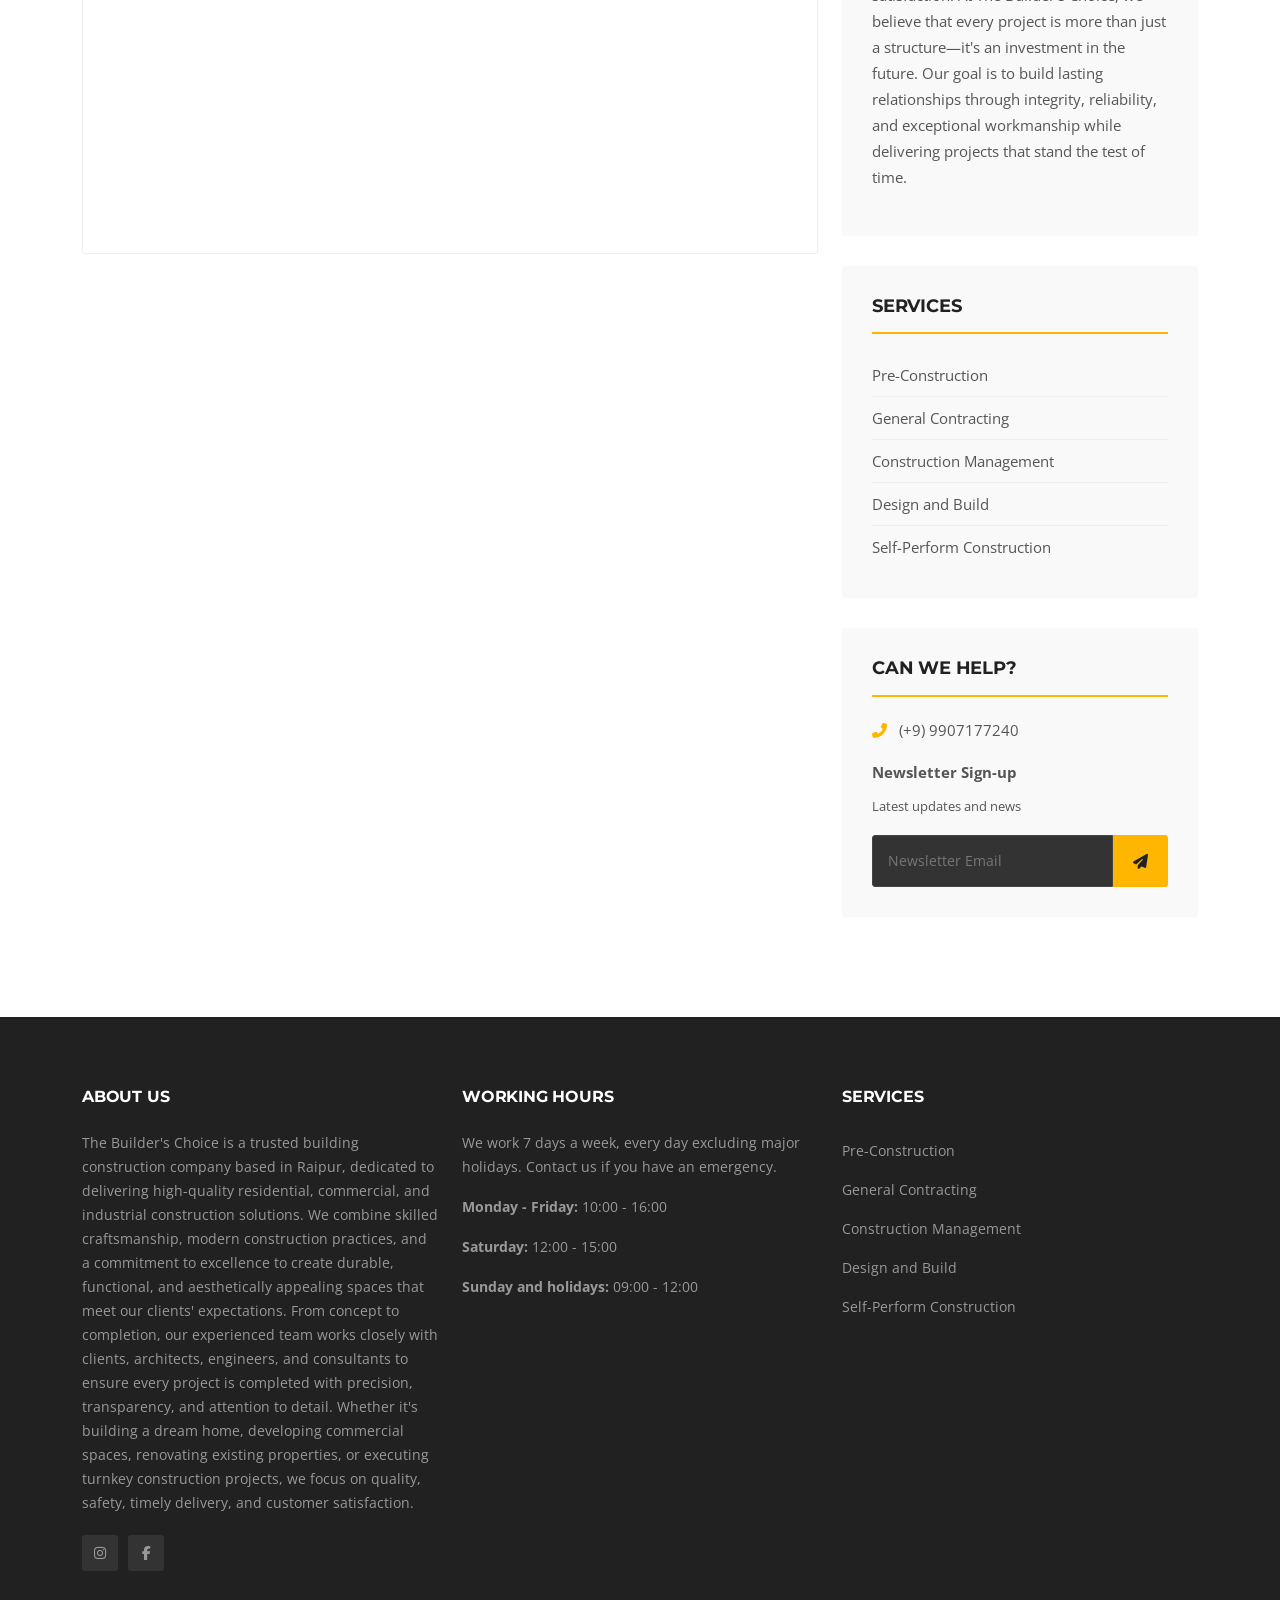
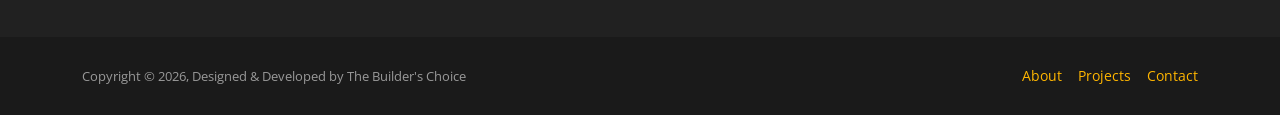
==== commit 6cd65be9: "Update contact page title and content" ====
--- a/contact.html
+++ b/contact.html
@@ -3,7 +3,7 @@
 <head>
   <meta charset="UTF-8">
   <meta name="viewport" content="width=device-width, initial-scale=1.0">
-  <title>The Builder's Choice - Construction Html5 Template</title>
+  <title>Contact - The Builder's Choice Construction</title>
   <link href="https://cdn.jsdelivr.net/npm/bootstrap@5.3.3/dist/css/bootstrap.min.css" rel="stylesheet">
   <link href="https://cdnjs.cloudflare.com/ajax/libs/font-awesome/6.5.1/css/all.min.css" rel="stylesheet">
   <link href="css/style.css" rel="stylesheet">
@@ -16,12 +16,12 @@
       <div class="row align-items-center">
         <div class="col-md-6">
           <ul class="top-info">
-            <li><i class="fas fa-map-marker-alt"></i> The Builder's Choice,Near Gol Chouk Ddu Nagar Raipur</li>
+            <li><i class="fas fa-map-marker-alt"></i> The Builder's Choice,Near Gol Chouk Ddu Nagar Raipur </li>
           </ul>
         </div>
         <div class="col-md-6">
           <ul class="top-social">
-            <B><P>ER. MANISH PATLE </B> <br> Civil Engineer And Draftsman  </P>
+            <B><P>ER. MANISH PATLE </B> <br> Civil Engineer And Draftsman</P>
             <li><a href="https://www.instagram.com/the.builderschoice/"><i class="fab fa-instagram"></i></a></li>
             <li><a href="http://facebook.com/manish.patle.37/"><i class="fab fa-facebook-f"></i></a></li>
           </ul>
@@ -35,18 +35,18 @@
     <nav class="navbar navbar-expand-lg">
       <div class="container">
         <a class="navbar-brand" href="index.html">
-          <span class="logo-text">The Builder's<span> Choice</span></span>
+          <span class="logo-text">The Builder's <span> Choice</span></span>
         </a>
         <button class="navbar-toggler" type="button" data-bs-toggle="collapse" data-bs-target="#mainNav">
           <i class="fas fa-bars"></i>
         </button>
         <div class="collapse navbar-collapse" id="mainNav">
           <ul class="navbar-nav ms-auto">
-            <li class="nav-item"><a class="nav-link active" href="index.html">Home</a></li>
-            <li class="nav-item"><a class="nav-link" href="#about">About</a></li>
-            <li class="nav-item"><a class="nav-link" href="#services">Services</a></li>
-            <li class="nav-item"><a class="nav-link" href="#projects">Projects</a></li>
-            <li class="nav-item"><a class="nav-link" href="contact.html">Contact</a></li>
+            <li class="nav-item"><a class="nav-link" href="index.html">Home</a></li>
+            <li class="nav-item"><a class="nav-link" href="index.html#about">About</a></li>
+            <li class="nav-item"><a class="nav-link" href="index.html#services">Services</a></li>
+            <li class="nav-item"><a class="nav-link" href="index.html#projects">Projects</a></li>
+            <li class="nav-item"><a class="nav-link active" href="contact.html">Contact</a></li>
           </ul>
           <div class="header-quote ms-lg-3">
             <a href="contact.html" class="btn-primary-custom">Get A Quote</a>
@@ -56,302 +56,119 @@
     </nav>
   </header>
 
-  <!-- Hero Banner -->
-  <section class="hero-banner">
-    <div class="container">
-      <div class="hero-content">
-        <p class="subtitle">5+ Years of excellence in</p>
-        <h1>Construction <span>Industry</span></h1>
-        <div class="hero-buttons">
-          <a href="#services" class="btn-primary-custom">Our Services</a>
-          <a href="contact.html" class="btn-outline-custom">Contact Now</a>
-        </div>
-      </div>
+  <!-- Page Banner -->
+  <section class="page-banner">
+    <div class="container">
+      <h1>Contact</h1>
+      <ul class="breadcrumb-custom">
+        <li><a href="index.html">Home</a></li>
+        <li><a href="#">Company</a></li>
+        <li>Contact Us</li>
+      </ul>
     </div>
   </section>
 
-  <!-- Intro Box -->
-  <section class="pb-0">
-    <div class="container">
-      <div class="row">
-        <div class="col-lg-8 mx-auto">
-          <div class="intro-box text-center">
-            <h3>World Class Service</h3>
-            <p>When Service Matters — Your Choice is Simple. We deliver landmark projects with a reputation for excellence, building partnerships guided by commitment from a team of professionals.</p>
+  <!-- Contact Info Header -->
+  <section class="section-padding pb-0">
+    <div class="container">
+      <div class="section-title">
+        <p class="subtitle">Reaching our Office</p>
+        <h2>Find Our Location</h2>
+      </div>
+      <div class="row g-4 mb-5">
+        <div class="col-md-4">
+          <div class="contact-info-box text-center">
+            <div class="contact-info-item flex-column align-items-center">
+              <div class="icon"><i class="fas fa-map-marker-alt"></i></div>
+              <div>
+                <h4>Visit Our Office</h4>
+                  <p class="mb-0">6JP2+MQ5, Gol Chowk, Rohnipuram, DDU Nagar, Amanaka, Raipur, Chhattisgarh 492013</p>
+              </div>
+            </div>
+          </div>
+        </div>
+        <div class="col-md-4">
+          <div class="contact-info-box text-center">
+            <div class="contact-info-item flex-column align-items-center">
+              <div class="icon"><i class="fas fa-envelope"></i></div>
+              <div>
+                <h4>Email Us</h4>
+                <p class="mb-0"><a href="mailto:choicethebuilders@gmail.com">choicethebuilders@gmail.com</a></p>
+              </div>
+            </div>
+          </div>
+        </div>
+        <div class="col-md-4">
+          <div class="contact-info-box text-center">
+            <div class="contact-info-item flex-column align-items-center">
+              <div class="icon"><i class="fas fa-phone-alt"></i></div>
+              <div>
+                <h4>Call Us</h4>
+                <p class="mb-0"><a href="tel:+919907177240">(+91) 9907177240
+                </a></p>
+              </div>
+            </div>
           </div>
         </div>
       </div>
     </div>
   </section>
 
-  <!-- Services -->
-  <section id="services" class="section-padding">
-    <div class="container">
-      <div class="section-title">
-        <p class="subtitle">We Are Specialists In</p>
-        <h2>What We Do</h2>
-      </div>
+  <!-- Contact Form & Sidebar -->
+  <section class="section-padding pt-4">
+    <div class="container">
       <div class="row g-4">
-        <div class="col-md-6 col-lg-4">
-          <div class="service-item">
-            <div class="service-icon"><i class="fas fa-home"></i></div>
-            <h4>Home Construction</h4>
-          </div>
-        </div>
-        <div class="col-md-6 col-lg-4">
-          <div class="service-item">
-            <div class="service-icon"><i class="fas fa-building"></i></div>
-            <h4>Building Remodels</h4>
-          </div>
-        </div>
-        <div class="col-md-6 col-lg-4">
-          <div class="service-item">
-            <div class="service-icon"><i class="fas fa-couch"></i></div>
-            <h4>Interior Design</h4>
-          </div>
-        </div>
-        <div class="col-md-6 col-lg-4">
-          <div class="service-item">
-            <div class="service-icon"><i class="fas fa-paint-roller"></i></div>
-            <h4>Exterior Design</h4>
-          </div>
-        </div>
-        <div class="col-md-6 col-lg-4">
-          <div class="service-item">
-            <div class="service-icon"><i class="fa-solid fa-helmet-safety"></i></div>
-            <h4>Site Supervision</h4>
-          </div>
-        </div>
-        <div class="col-md-6 col-lg-4">
-          <div class="service-item">
-            <div class="service-icon"><i class="fa-solid fa-person-digging"></i></div>
-            <h4>Design And Planning 2D & 3D</h4>
-          </div>
-        </div>
-        <div class="col-md-6 col-lg-4">
-          <div class="service-item">
-            <div class="service-icon"><i class="fa-solid fa-toolbox"></i></div>
-            <h4>Building Approvals</h4>
-          </div>
-        </div>
-        <div class="col-md-6 col-lg-4">
-          <div class="service-item">
-            <div class="service-icon"><i class="fas fa-tools"></i></div>
-            <h4>Renovation</h4>
-          </div>
-        </div>
-        <div class="col-md-6 col-lg-4">
-          <div class="service-item">
-            <div class="service-icon"><i class="fas fa-hard-hat"></i></div>
-            <h4>Safety Management</h4>
-          </div>
-        </div>
-      </div>
-    </div>
-  </section>
-
-  <!-- About -->
-  <section id="about" class="section-padding solid-bg">
-    <div class="container">
-      <div class="row align-items-center g-5">
-        <div class="col-lg-6">
-          <div class="about-img">
-            <img src="Images\site.jpeg" alt="About the Builder's Choice">
-            <div class="experience-badge">
-              <span class="number">5+</span>
-              <span class="text">Years of<br>Experience</span>
-            </div>
-          </div>
-        </div>
-        <div class="col-lg-6">
-          <div class="section-title text-start mb-4">
-            <p class="subtitle">About Us</p>
-            <h2>We Deliver Landmark Projects</h2>
-          </div>
-          <p>With years of experience in the construction industry, The Builder's Choice has earned a reputation for excellence, integrity, and reliability. Whether it's a dream home, commercial building, or renovation project, we focus on quality, safety, timely delivery, and customer satisfaction in every project we undertake.</p>
-          <ul class="about-list">
-            <li>We've Reputation for Excellence</li>
-            <li>We Build Partnerships</li>
-            <li>Guided by Commitment</li>
-            <li>A Team of Professionals</li>
-          </ul>
-          <a href="contact.html" class="btn-primary-custom">Request Quote</a>
-        </div>
-      </div>
-    </div>
-  </section>
-
-  <!-- Stats -->
-  <section class="stats-section">
-    <div class="container">
-      <div class="row">
-        <div class="col-6 col-md-3">
-          <div class="stat-item">
-            <div class="counter" data-count="100++">0</div>
-            <h4>Total Projects</h4>
-          </div>
-        </div>
-        <div class="col-6 col-md-3">
-          <div class="stat-item">
-            <div class="counter" data-count="150++">0</div>
-            <h4>Staff Members</h4>
-          </div>
-        </div>
-        <div class="col-6 col-md-3">
-          <div class="stat-item">
-            <div class="counter" data-count="12000">0</div>
-            <h4>Hours of Work</h4>
-          </div>
-        </div>
-         <div class="col-6 col-md-3">
-          <div class="stat-item">
-            <div class="counter" data-count="5+">0</div>
-            <h4>Years Of Experience</h4>
-          </div>
-        </div>
-      </div>
-    </div>
-  </section>
-
-  <!-- Projects -->
-  <section id="projects" class="section-padding">
-    <div class="container">
-      <div class="section-title">
-        <p class="subtitle">Work of Excellence</p>
-        <h2>Recent Projects</h2>
-      </div>
-      <div class="project-filters">
-        <button class="active" data-filter="all">Show All Residential</button>
-      </div>
-      <div class="row">
-        <div class="col-md-6 col-lg-4 project-item" data-category="commercial">
-          <img src="Images\photo1.jpeg" alt="Capital Teltway Building">
-          <div class="project-overlay">
-            <h4>Site : Daldal Seioni Raipur</h4>
-            <span>Commercial, Interiors</span>
-          </div>
-        </div>
-        <div class="col-md-6 col-lg-4 project-item" data-category="healthcare">
-          <img src="Images\photo2.jpeg" alt="Site : Doomertalab Raipur">
-          <div class="project-overlay">
-            <h4>Site : Doomertalab Raipur</h4>
-            <span>Attractive Full Map And Work </span>
-          </div>
-        </div>
-        <div class="col-md-6 col-lg-4 project-item" data-category="government">
-          <img src="Images\photo3.jpeg" alt="Site : Maruti 7 Wonder City Raipur">
-          <div class="project-overlay">
-            <h4>Site : Maruti 7 wonder City Raipur</h4>
-            <span>Self Made</span>
-          </div>
-        </div>
-        <div class="col-md-6 col-lg-4 project-item" data-category="infrastructure">
-          <img src="Images\photo4.png" alt="Site : Sector 2 DDU Nagar Raipur">
-          <div class="project-overlay">
-            <h4>Site : Sector 2 DDU Nagar Raipur</h4>
-            <span>Infrastructure</span>
-          </div>
-        </div>
-        <div class="col-md-6 col-lg-4 project-item" data-category="infrastructure">
-          <img src="Images\photo5.jpeg" alt="Site : ">
-          <div class="project-overlay">
-            <h4>Site : Kota</h4>
-            <span>Committed Site</span>
-          </div>
-        </div>
-        <div class="col-md-6 col-lg-4 project-item" data-category="residential">
-          <img src="Images\photo6.png" alt="Site : Dumar Talab Raipur">
-          <div class="project-overlay">
-            <h4>Site : Dumar Talab Raipur</h4>
-            <span>Residential</span>
-          </div>
-        </div>
-        <div class="col-md-6 col-lg-4 project-item" data-category="residential">
-          <img src="Images\photo7.png" alt="Site : Krishna Puri Amleshwar Raipur">
-          <div class="project-overlay">
-            <h4>Site : Krishna Puri Amleshwar Raipur</h4>
-            <span>Outstanding</span>
-          </div>
-        </div>
-        <div class="col-md-6 col-lg-4 project-item" data-category="residential">
-          <img src="Images\photo8.png" alt="Site : Vinayak Vihar DDU Nagar Raipur">
-          <div class="project-overlay">
-            <h4>Site : Vinayak Vihar DDU Nagar Raipur</h4>
-            <span>Completed Before Time </span>
-          </div>
-        </div>
-         <div class="col-md-6 col-lg-4 project-item" data-category="residential">
-          <img src="Images\photo9.png" alt="Site : Bhatagaon Raipur">
-          <div class="project-overlay">
-            <h4>Site : Bhatagaon Raipur</h4>
-            <span>Happy Clients</span>
-          </div>
-        </div>
-      </div>
-    </div>
-
-  <!--
-  Testimonials
-  < id="testimonials" class="section-padding solid-bg">
-    <div class="container">
-      <div class="section-title">
-        <p class="subtitle">Testimonials</p>
-        <h2>What Clients Say</h2>
-      </div>
-      <div class="row g-4">
-        <div class="col-md-4">
-          <div class="testimonial-item">
-            <div class="quote-icon"><i class="fas fa-quote-left"></i></div>
-            <p>Question ran over her cheek When she reached the first hills of the Italic Mountains, she had a last view back on the skyline of her hometown.</p>
-            <div class="testimonial-author">
-              <img src="https://images.unsplash.com/photo-1560250097-0b93528c311a?w=120&q=80" alt="Gabriel Denis">
-              <div>
-                <h5>Gabriel Denis</h5>
-                <span>Chairman, OKT</span>
-              </div>
-            </div>
-          </div>
-        </div>
-        <div class="col-md-4">
-          <div class="testimonial-item">
-            <div class="quote-icon"><i class="fas fa-quote-left"></i></div>
-            <p>Lorem ipsum dolor sit amet, consectetur adipisicing elit, sed do eiusmod tempor inci done idunt ut labore et dolore magna aliqua.</p>
-            <div class="testimonial-author">
-              <img src="https://images.unsplash.com/photo-1472099645785-5658abf4ff4e?w=120&q=80" alt="Weldon Cash">
-              <div>
-                <h5>Weldon Cash</h5>
-                <span>CFO, First Choice</span>
-              </div>
-            </div>
-          </div>
-        </div>
-        <div class="col-md-4">
-          <div class="testimonial-item">
-            <div class="quote-icon"><i class="fas fa-quote-left"></i></div>
-            <p>Ut enim ad minim veniam, quis nostrud exercitation ullamco laboris nisi ut commodo consequat. Duis aute irure dolor in reprehenderit.</p>
-            <div class="testimonial-author">
-              <img src="https://images.unsplash.com/photo-1519085360753-af0119f7cbe7?w=120&q=80" alt="Minter Puchan">
-              <div>
-                <h5>Minter Puchan</h5>
-                <span>Director, AKT</span>
-              </div>
-            </div>
-          </div>
-        </div>
-      </div>
-    </div>
-  -->
-
-  <!-- CTA -->
-  <section class="cta-section">
-    <div class="container">
-      <div class="row align-items-center">
         <div class="col-lg-8">
-          <h3>We understand your needs on construction</h3>
-          <p>Contact us today for a free consultation and quote on your next project.</p>
-        </div>
-        <div class="col-lg-4 text-lg-end mt-3 mt-lg-0">
-          <a href="contact.html" class="btn-primary-custom" style="background:#212121;color:#fff;">Request Quote</a>
+          <div class="contact-form-box">
+            <h3>We love to hear</h3>
+            <form id="contactForm">
+              <div class="form-message"></div>
+              <div class="row">
+                <div class="col-md-6">
+                  <input type="text" name="name" class="form-control-custom" placeholder="Name *" required>
+                </div>
+                <div class="col-md-6">
+                  <input type="email" name="email" class="form-control-custom" placeholder="Email *" required>
+                </div>
+              </div>
+              <input type="text" name="subject" class="form-control-custom" placeholder="Subject *" required>
+              <textarea name="message" class="form-control-custom" placeholder="Message *" required></textarea>
+              <button type="submit" class="btn-primary-custom">Send Message</button>
+            </form>
+          </div>
+          <div class="map-container mt-4">
+            <iframe src="https://www.google.com/maps?q=6JP2%2BMQ5%20Gol%20Chowk%20Raipur&output=embed" allowfullscreen loading="lazy" referrerpolicy="no-referrer-when-downgrade" title="Office Location Map"></iframe>
+          </div>
+        </div>
+        <div class="col-lg-4">
+          <div class="sidebar-widget">
+            <h4>About Us</h4>
+            <p>The Builder's Choice is a trusted building construction company based in Raipur, dedicated to delivering high-quality residential, commercial, and industrial construction solutions. We combine skilled craftsmanship, modern construction practices, and a commitment to excellence to create durable, functional, and aesthetically appealing spaces that meet our clients' expectations.
+
+From concept to completion, our experienced team works closely with clients, architects, engineers, and consultants to ensure every project is completed with precision, transparency, and attention to detail. Whether it's building a dream home, developing commercial spaces, renovating existing properties, or executing turnkey construction projects, we focus on quality, safety, timely delivery, and customer satisfaction.
+
+At The Builder's Choice, we believe that every project is more than just a structure—it's an investment in the future. Our goal is to build lasting relationships through integrity, reliability, and exceptional workmanship while delivering projects that stand the test of time.</p>
+          </div>
+          <div class="sidebar-widget">
+            <h4>Services</h4>
+            <ul>
+              <li><a href="#">Pre-Construction</a></li>
+              <li><a href="#">General Contracting</a></li>
+              <li><a href="#">Construction Management</a></li>
+              <li><a href="#">Design and Build</a></li>
+              <li><a href="#">Self-Perform Construction</a></li>
+            </ul>
+          </div>
+          <div class="sidebar-widget">
+            <h4>Can We Help?</h4>
+            <p><i class="fas fa-phone-alt" style="color:#ffb600;margin-right:8px;"></i> <a href="tel:+9907177240">(+9) 9907177240</a></p>
+            <p class="mt-3 mb-2"><strong>Newsletter Sign-up</strong></p>
+            <p class="small">Latest updates and news</p>
+            <form class="newsletter-form" onsubmit="event.preventDefault(); alert('Thank you for subscribing!');">
+              <input type="email" placeholder="Newsletter Email" required>
+              <button type="submit"><i class="fas fa-paper-plane"></i></button>
+            </form>
+          </div>
         </div>
       </div>
     </div>
@@ -368,9 +185,18 @@
 
 From concept to completion, our experienced team works closely with clients, architects, engineers, and consultants to ensure every project is completed with precision, transparency, and attention to detail. Whether it's building a dream home, developing commercial spaces, renovating existing properties, or executing turnkey construction projects, we focus on quality, safety, timely delivery, and customer satisfaction.</p>
             <ul class="footer-social">
-              <li><a href="https://www.instagram.com/the.builderschoice/"><i class="fab fa-instagram"></i></a></li>
+            <li><a href="https://www.instagram.com/the.builderschoice/"><i class="fab fa-instagram"></i></a></li>
             <li><a href="http://facebook.com/manish.patle.37/"><i class="fab fa-facebook-f"></i></a></li>
             </ul>
+          </div>
+        </div>
+        <div class="col-lg-4">
+          <div class="footer-widget">
+            <h4>Working Hours</h4>
+            <p>We work 7 days a week, every day excluding major holidays. Contact us if you have an emergency.</p>
+            <p><strong>Monday - Friday:</strong> 10:00 - 16:00</p>
+            <p><strong>Saturday:</strong> 12:00 - 15:00</p>
+            <p><strong>Sunday and holidays:</strong> 09:00 - 12:00</p>
           </div>
         </div>
         <div class="col-lg-4">
@@ -385,16 +211,6 @@
             </ul>
           </div>
         </div>
-        <div class="col-lg-4">
-          <div class="footer-widget">
-            <h4>OUR ENGINEER</h4>
-            <ul class="footer-links">
-              <P>ER. MANISH PATLE</P>
-              <P>Civil Engineer And Draftsman</P>
-              <p>Contact: +91 9907177240</p>
-            </ul>
-          </div>
-        </div>
       </div>
     </div>
     <div class="footer-bottom">
@@ -405,8 +221,8 @@
           </div>
           <div class="col-md-6 text-md-end">
             <ul class="footer-links d-flex justify-content-md-end gap-3 mb-0">
-              <li><a href="#about">About</a></li>
-              <li><a href="#projects">Projects</a></li>
+              <li><a href="index.html#about">About</a></li>
+              <li><a href="index.html#projects">Projects</a></li>
               <li><a href="contact.html">Contact</a></li>
             </ul>
           </div>
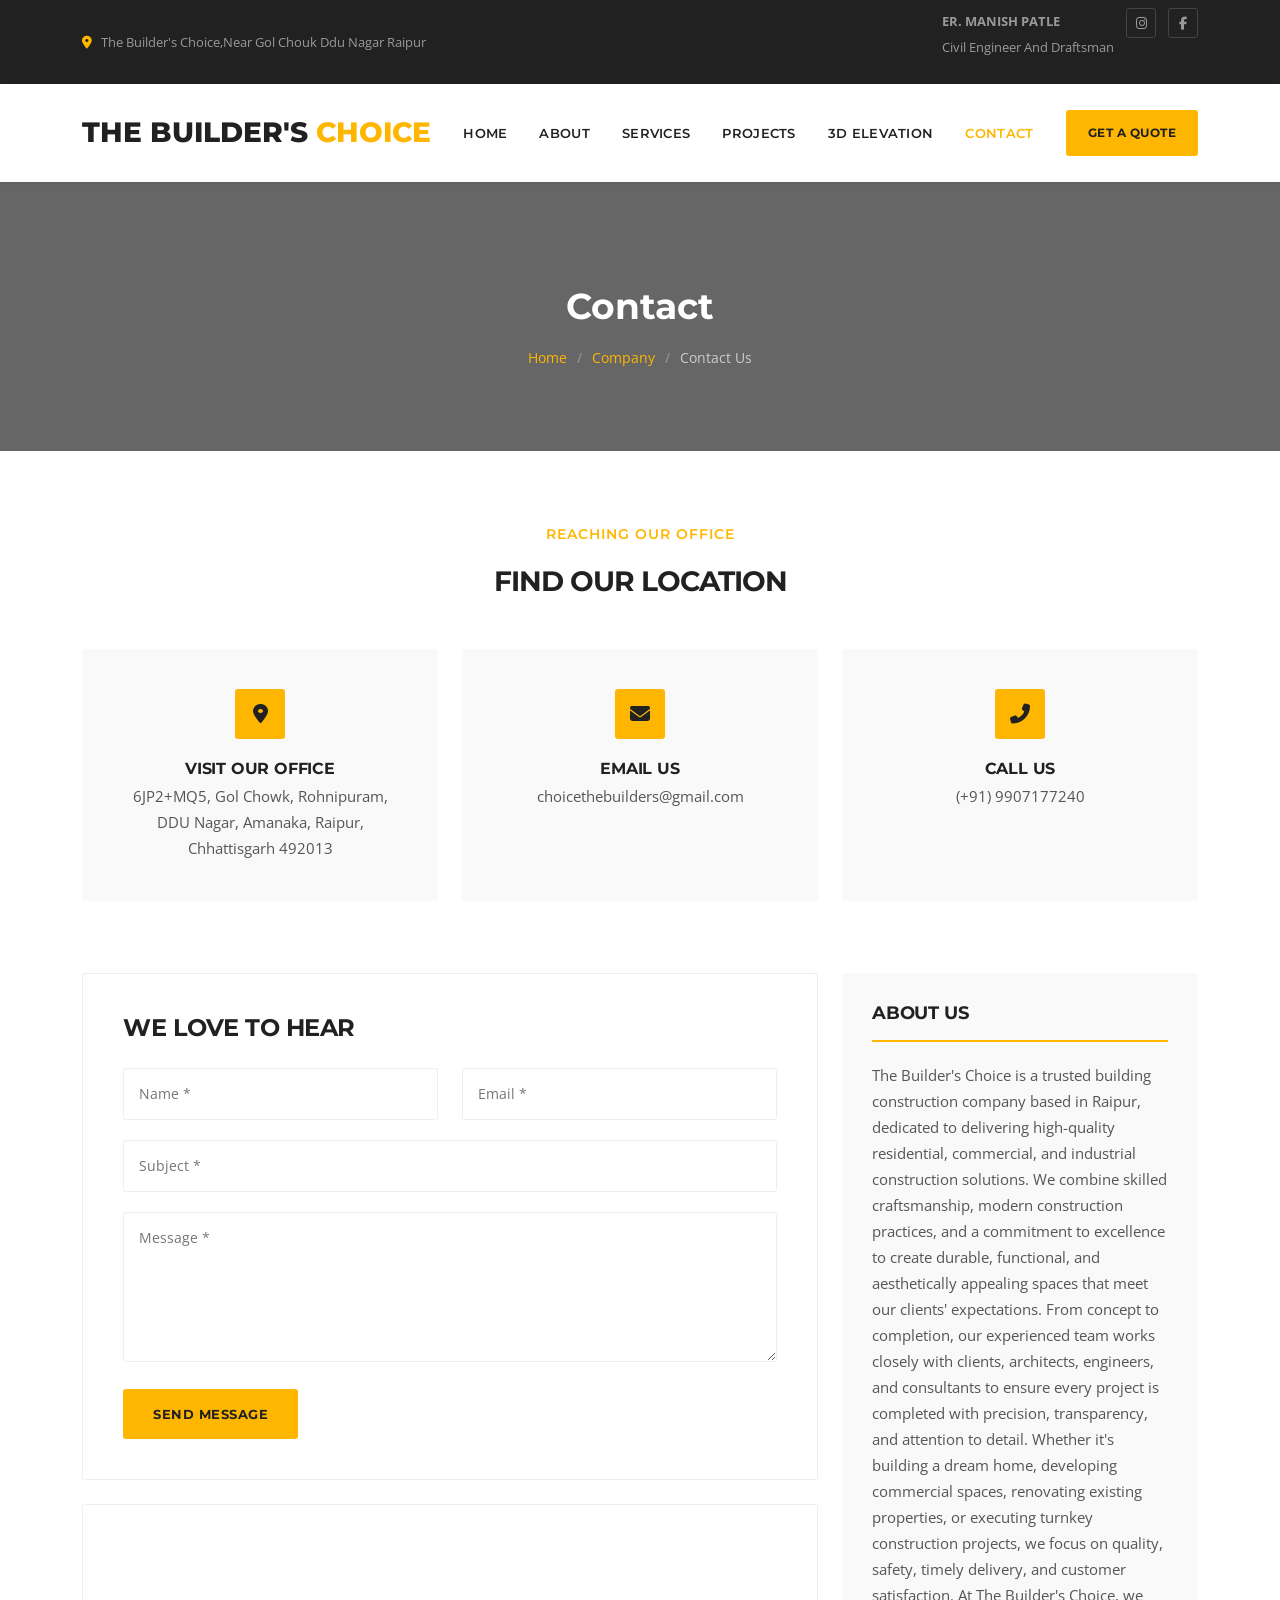
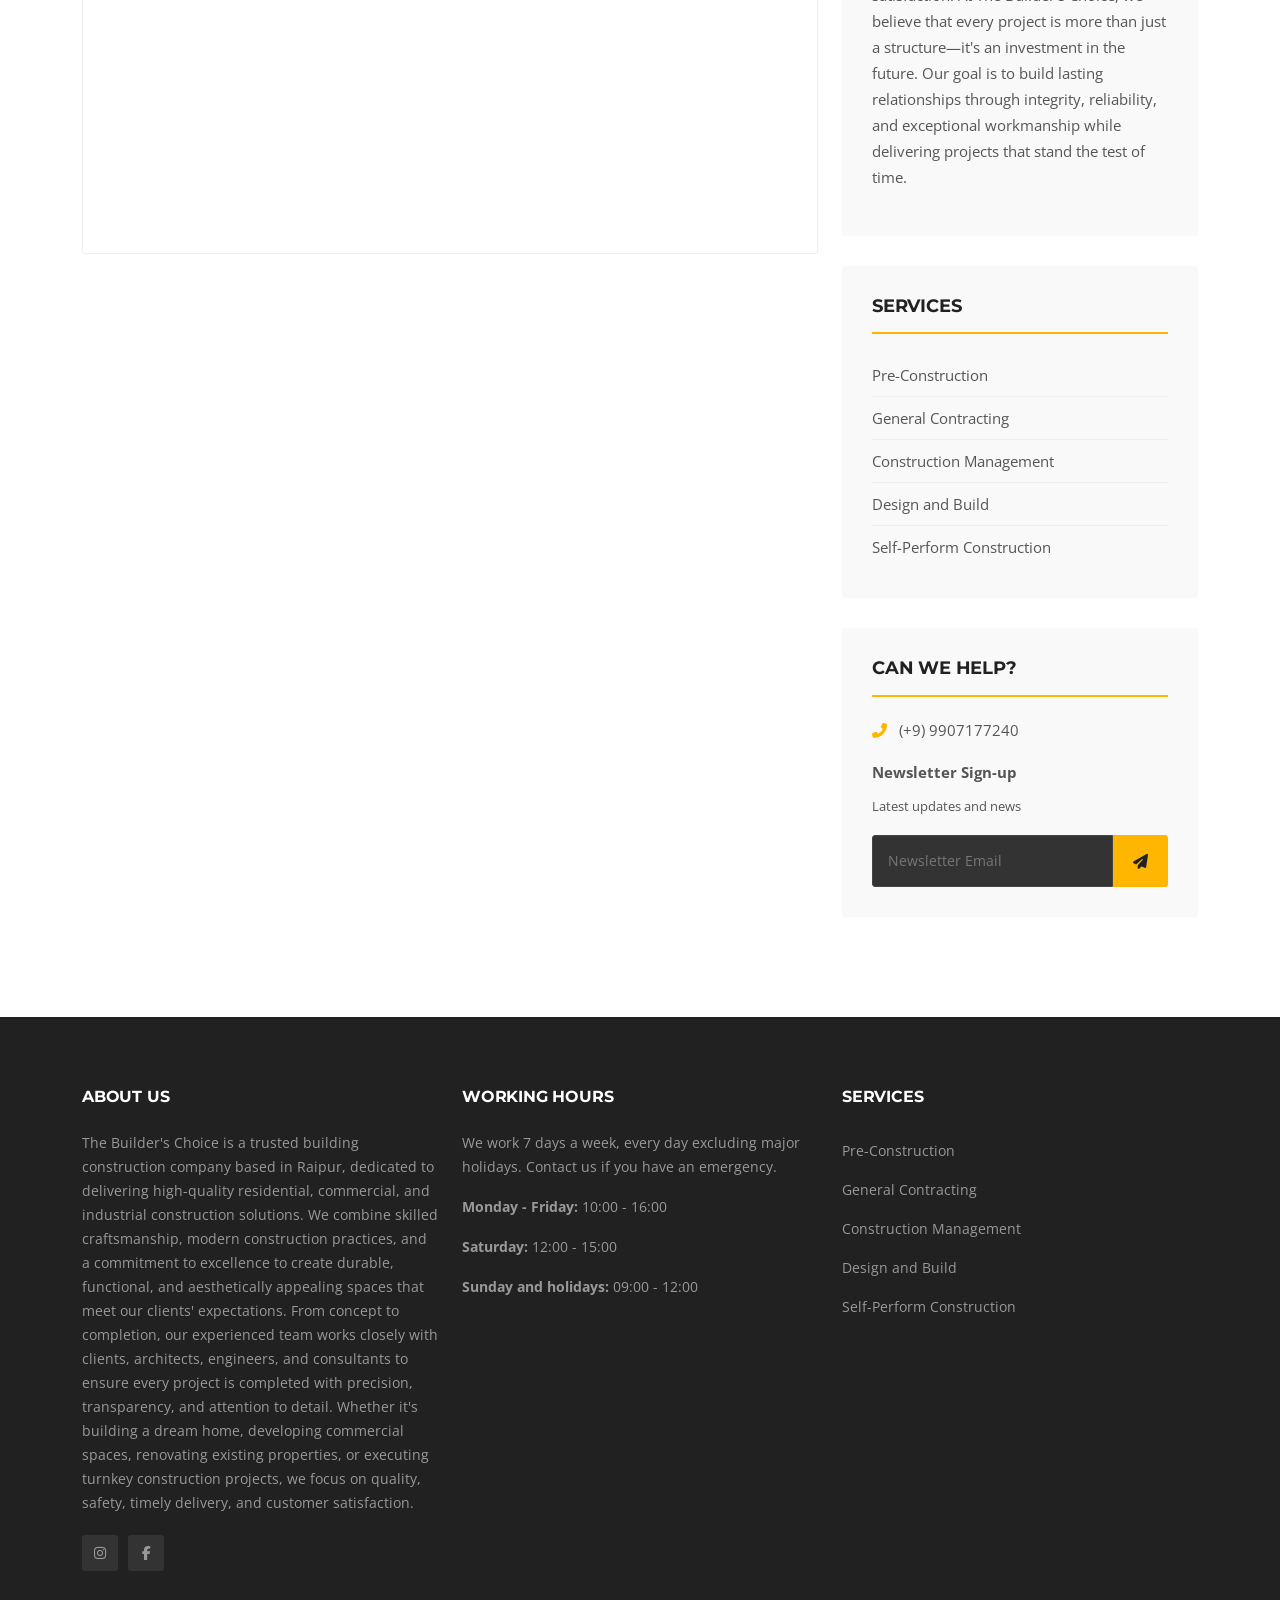
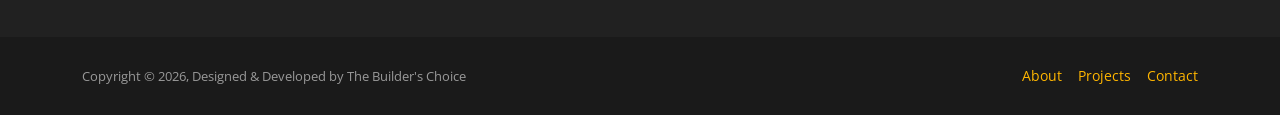
==== commit ae9a86fd: "Add 3D Elevation link to navigation menu" ====
--- a/contact.html
+++ b/contact.html
@@ -46,6 +46,7 @@
             <li class="nav-item"><a class="nav-link" href="index.html#about">About</a></li>
             <li class="nav-item"><a class="nav-link" href="index.html#services">Services</a></li>
             <li class="nav-item"><a class="nav-link" href="index.html#projects">Projects</a></li>
+            <li class="nav-item"><a class="nav-link" href="index.html#Elevations">3D Elevation</a></li>
             <li class="nav-item"><a class="nav-link active" href="contact.html">Contact</a></li>
           </ul>
           <div class="header-quote ms-lg-3">
--- a/css/style.css
+++ b/css/style.css
@@ -330,7 +330,7 @@
 
 .about-img img {
   width: 100%;
-  height: 350px;
+  height: 370px;
   object-fit: cover;
 }
 
